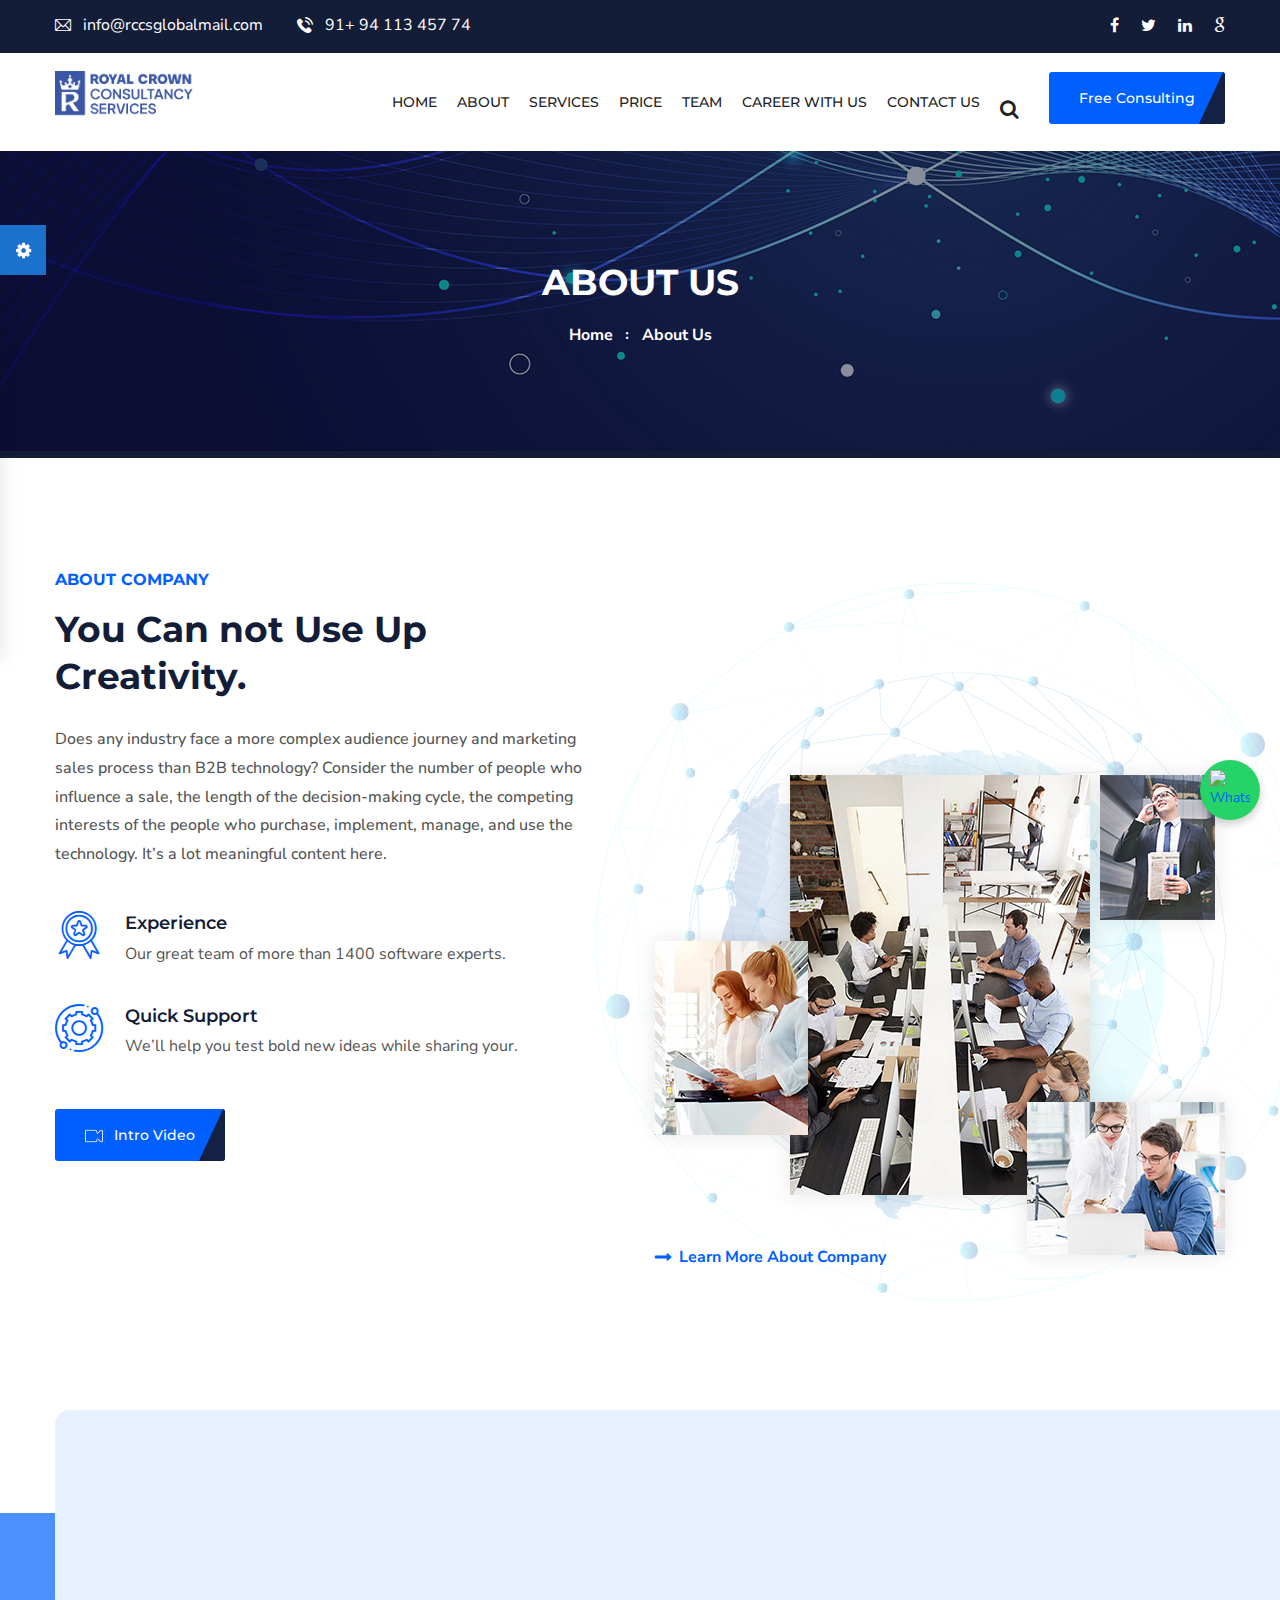
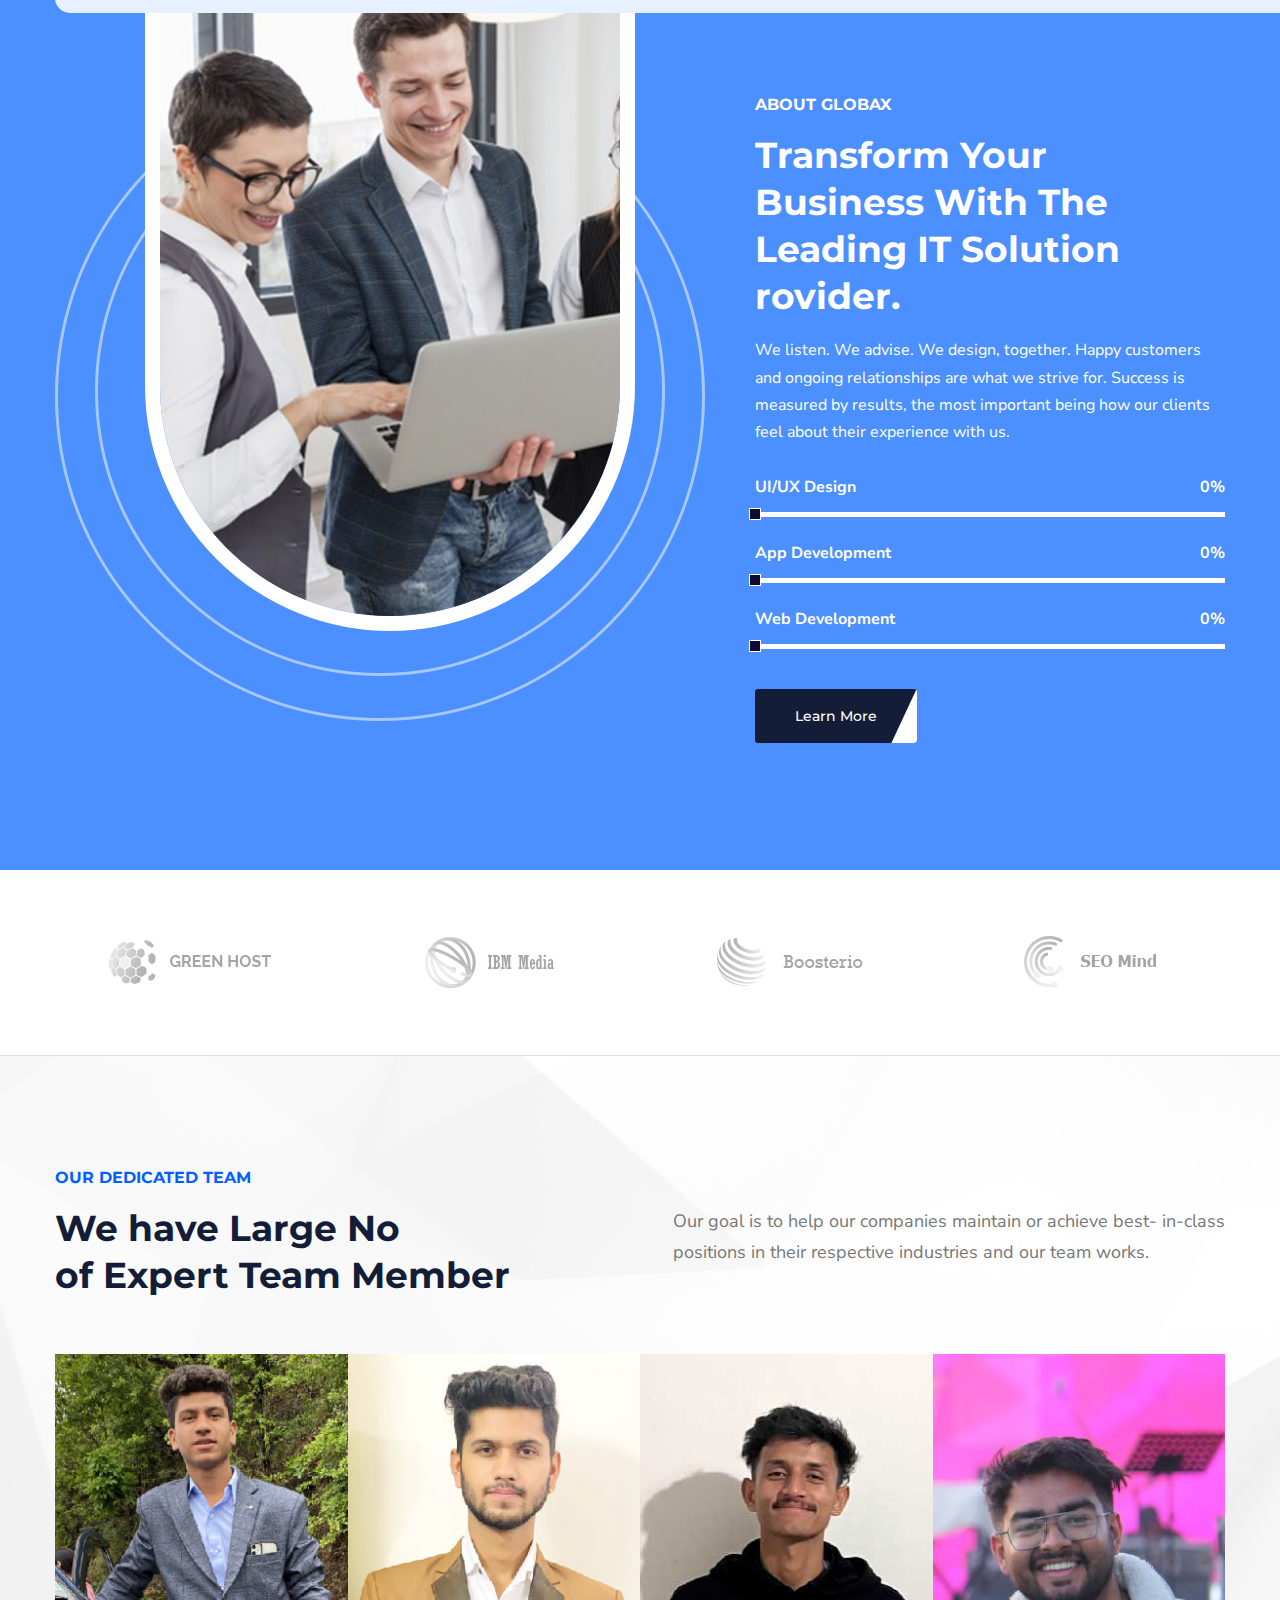
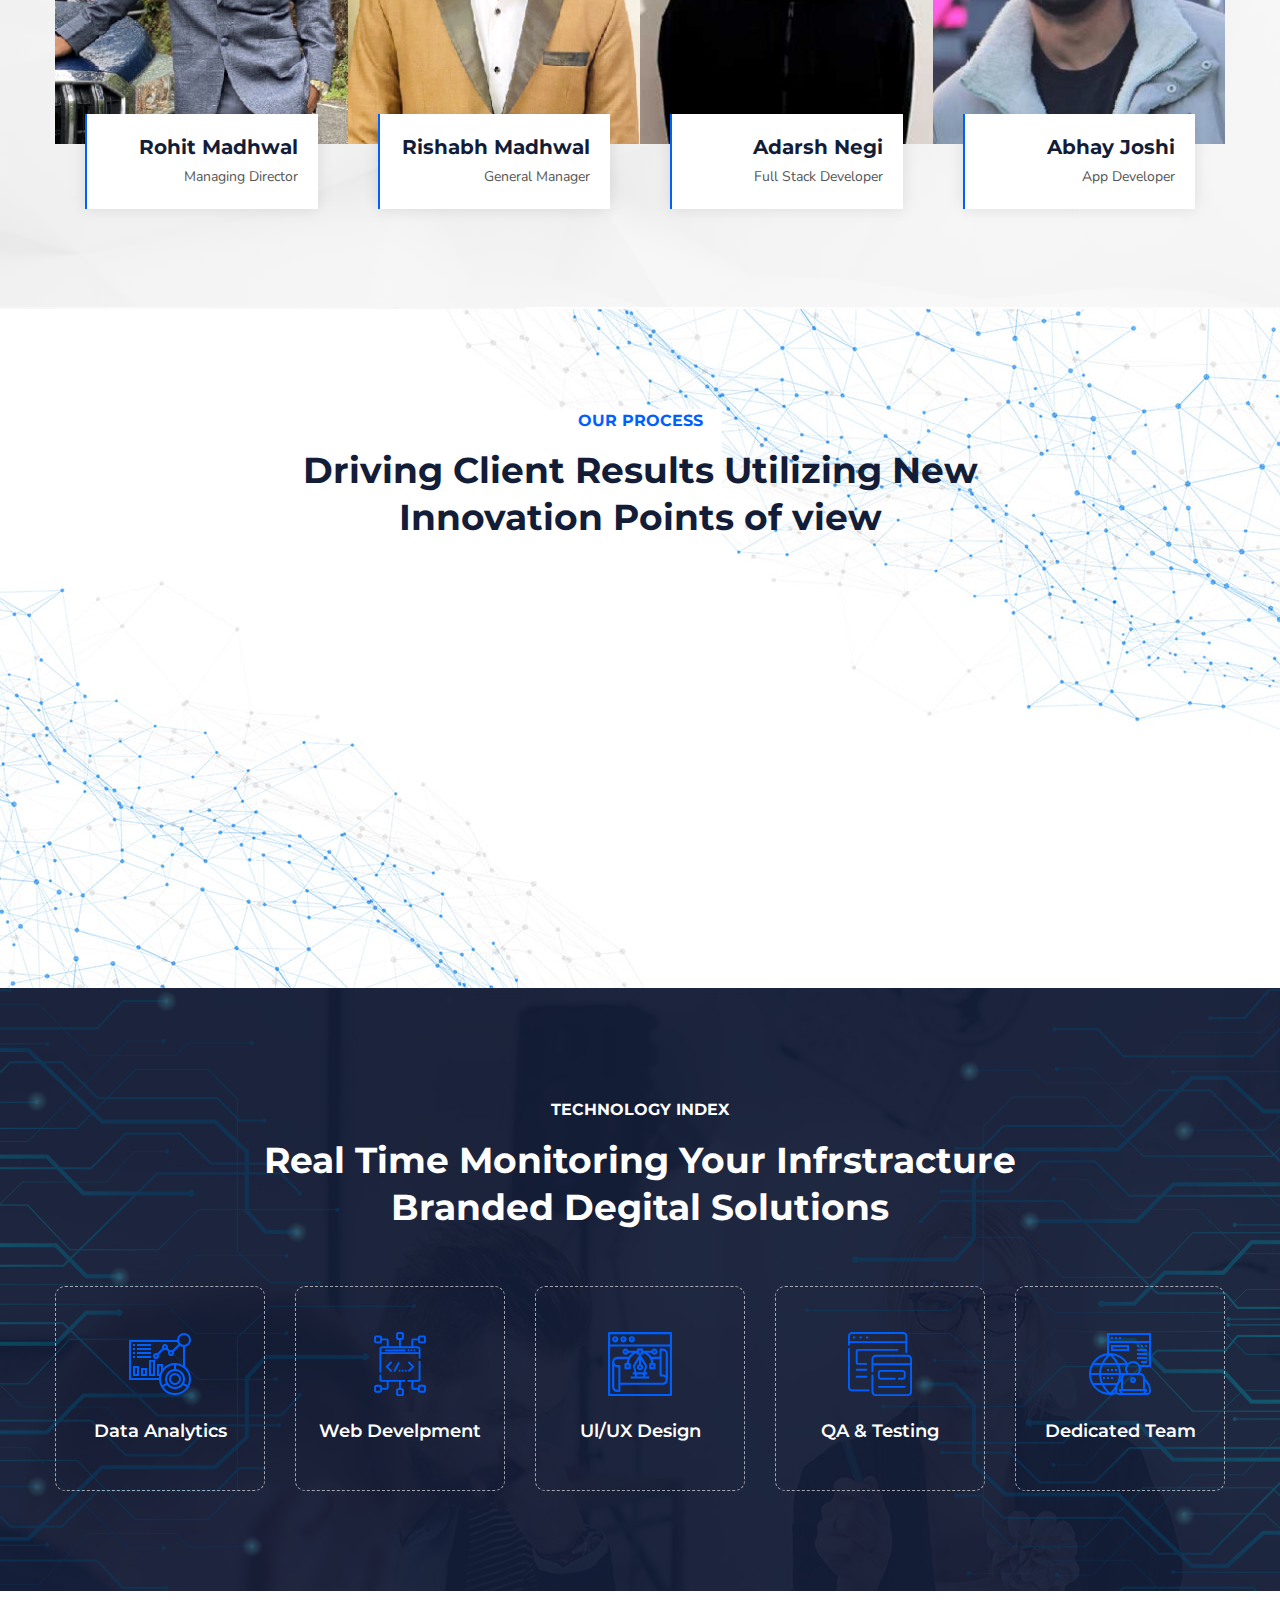
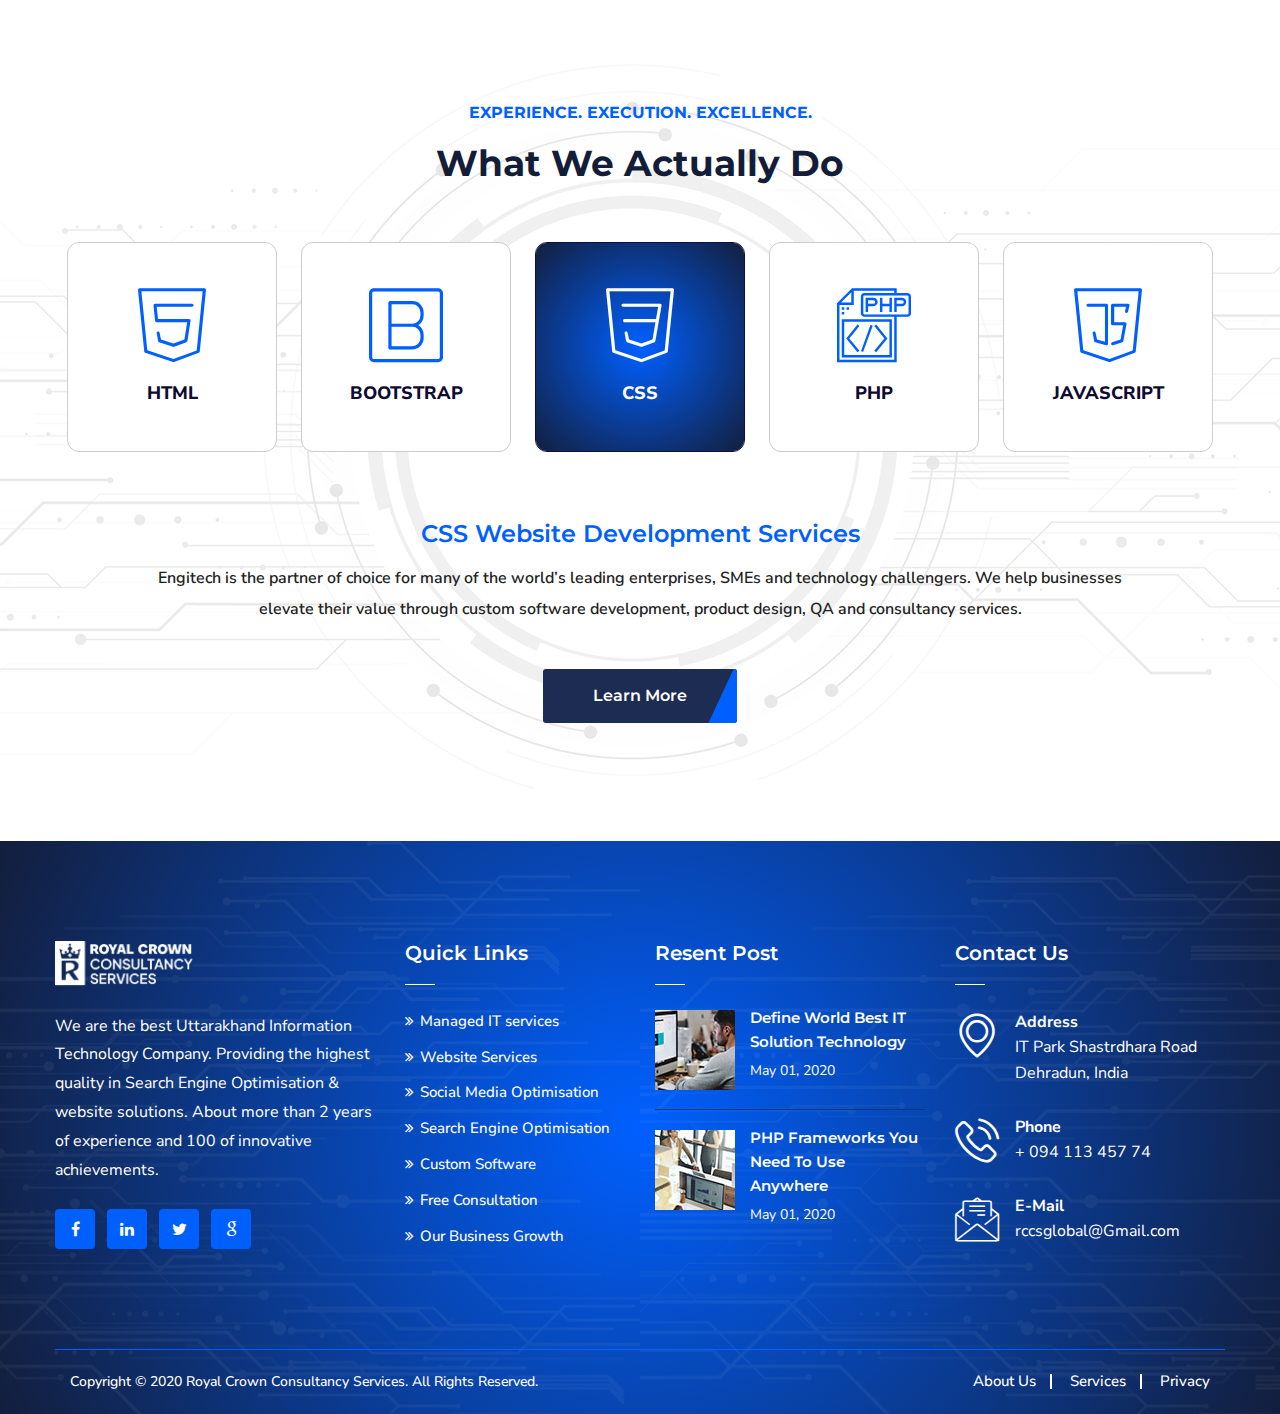
==== about.html @ 340aea25 "first commiet" ====
<!DOCTYPE html>
<html>

<head>
<meta charset="utf-8">
<title>Globex HTML-5 Template | About Us</title>
<!-- Stylesheets -->
<link href="css/bootstrap.css" rel="stylesheet">
<link href="css/style.css" rel="stylesheet">
<link href="css/responsive.css" rel="stylesheet">

<link href="https://fonts.googleapis.com/css2?family=Montserrat:wght@300;400;500;600;700;800;900&amp;family=Nunito+Sans:wght@300;600;700;800;900&amp;display=swap" rel="stylesheet">

<!-- Color Switcher Mockup -->
<link href="css/color-switcher-design.css" rel="stylesheet">

<!-- Color Themes -->
<link id="theme-color-file" href="css/color-themes/default-theme.css" rel="stylesheet">

<link rel="shortcut icon" href="images/favicon.png" type="image/x-icon">
<link rel="icon" href="images/favicon.png" type="image/x-icon">

<!-- Responsive -->
<meta http-equiv="X-UA-Compatible" content="IE=edge">
<meta name="viewport" content="width=device-width, initial-scale=1.0, maximum-scale=1.0, user-scalable=0">

<!--[if lt IE 9]><script src="https://cdnjs.cloudflare.com/ajax/libs/html5shiv/3.7.3/html5shiv.js"></script><![endif]-->
<!--[if lt IE 9]><script src="js/respond.js"></script><![endif]-->
</head>

<body class="hidden-bar-wrapper">

<div class="page-wrapper">
 	
    <!-- Preloader -->
    <div class="preloader"></div>
 	
 	<!-- Main Header-->
    <header class="main-header header-style-one">
    	
		<!-- Header Top -->
        <div class="header-top">
            <div class="auto-container">
                <div class="clearfix">
					<!-- Top Left -->
					<div class="top-left">
						<!-- Info List -->
						<ul class="info-list">
							<li><a href="mailto:info@webmail.com"><span class="icon flaticon-email"></span> info@rccsglobalmail.com</a></li>
							<li><a href="tel:786-875-864-75"><span class="icon flaticon-telephone"></span> 91+ 94 113 457 74</a></li>
						</ul>
					</div>
					
					<!-- Top Right -->
                    <div class="top-right pull-right">
						<!-- Social Box -->
						<ul class="social-box">
							<li><a href="#" class="fa fa-facebook-f"></a></li>
							<li><a href="#" class="fa fa-twitter"></a></li>
							<li><a href="#" class="fa fa-linkedin"></a></li>
							<li><a href="#" class="fa fa-google"></a></li>
						</ul>
                    </div>
					
                </div>
            </div>
        </div>
		
		<!--Header-Upper-->
        <div class="header-upper">
        	<div class="auto-container clearfix">
            	
				<div class="pull-left logo-box">
					<div class="logo"><a href="index.html"><img src="images/RCCS Logo.png" alt="" title=""></a></div>
				</div>
				
				<div class="nav-outer clearfix">
					<!--Mobile Navigation Toggler-->
					<div class="mobile-nav-toggler"><span class="icon flaticon-menu"></span></div>
					<!-- Main Menu -->
					<nav class="main-menu navbar-expand-md">
						<div class="navbar-header">
							<!-- Toggle Button -->    	
							<button class="navbar-toggler" type="button" data-toggle="collapse" data-target="#navbarSupportedContent" aria-controls="navbarSupportedContent" aria-expanded="false" aria-label="Toggle navigation">
								<span class="icon-bar"></span>
								<span class="icon-bar"></span>
								<span class="icon-bar"></span>
							</button>
						</div>
						
						<div class="navbar-collapse collapse clearfix" id="navbarSupportedContent">
							<ul class="navigation clearfix">
								<li><a href="index-6.html">Home</a>
									
								</li>
								<li><a href="about.html">About</a>
									
								</li>
								<li><a href="services.html">Services</a>
									
								</li>
								<li><a href="price.html">price</a>
								
									
								</li>
								<li><a href="Team.html">Team</a></li>
								<li><a href="career.html">Career with us </a>
									
								</li>
								
								<li><a href="contact.html">Contact us</a></li>
							</ul>
						</div>
					</nav>
					
					<!-- Main Menu End-->
					<div class="outer-box clearfix">
						
						<!-- Search Btn -->
						<div class="search-box-btn search-box-outer"><span class="icon fa fa-search"></span></div>
						
						<!-- Quote Btn -->
						<div class="btn-box">
							<a href="contact.html" class="theme-btn btn-style-one"><span class="txt">Free Consulting</span></a>
						</div>
							
					</div>
				</div>
				
            </div>
        </div>
        <!--End Header Upper-->
        
		<!-- Sticky Header  -->
        <div class="sticky-header">
            <div class="auto-container clearfix">
                <!--Logo-->
                <div class="logo pull-left">
                    <a href="index.html" title=""><img src="images/RCCS Logo.png" alt="" title=""></a>
                </div>
                <!--Right Col-->
                <div class="pull-right">
                    <!-- Main Menu -->
                    <nav class="main-menu">
                        <!--Keep This Empty / Menu will come through Javascript-->
                    </nav><!-- Main Menu End-->
					
					<!-- Main Menu End-->
					<div class="outer-box clearfix">
					
						<!-- Cart Box -->
						<div class="cart-box">
							<div class="dropdown">
								<button class="cart-box-btn dropdown-toggle" type="button" id="dropdownMenu2" data-toggle="dropdown" aria-haspopup="true" aria-expanded="false"><span class="flaticon-shopping-bag-1"></span><span class="total-cart">2</span></button>
								<div class="dropdown-menu pull-right cart-panel" aria-labelledby="dropdownMenu2">

									<div class="cart-product">
										<div class="inner">
											<div class="cross-icon"><span class="icon fa fa-remove"></span></div>
											<div class="image"><img src="images/resource/post-thumb-1.jpg" alt="" /></div>
											<h3><a href="shop-single.html">Flying Ninja</a></h3>
											<div class="quantity-text">Quantity 1</div>
											<div class="price">$99.00</div>
										</div>
									</div>
									<div class="cart-product">
										<div class="inner">
											<div class="cross-icon"><span class="icon fa fa-remove"></span></div>
											<div class="image"><img src="images/resource/post-thumb-2.jpg" alt="" /></div>
											<h3><a href="shop-single.html">Patient Ninja</a></h3>
											<div class="quantity-text">Quantity 1</div>
											<div class="price">$99.00</div>
										</div>
									</div>
									<div class="cart-total">Sub Total: <span>$198</span></div>
									<ul class="btns-boxed">
										<li><a href="shoping-cart.html">View Cart</a></li>
										<li><a href="checkout.html">CheckOut</a></li>
									</ul>

								</div>
							</div>
						</div>
						
						<!-- Search Btn -->
						<div class="search-box-btn search-box-outer"><span class="icon fa fa-search"></span></div>
						
						<!-- Nav Btn -->
						<div class="nav-btn navSidebar-button"><span class="icon flaticon-menu"></span></div>
						
					</div>
					
                </div>
            </div>
        </div><!-- End Sticky Menu -->
    
		<!-- Mobile Menu  -->
        <div class="mobile-menu">
            <div class="menu-backdrop"></div>
            <div class="close-btn"><span class="icon flaticon-multiply"></span></div>
            
            <nav class="menu-box">
                <div class="nav-logo"><a href="index.html"><img src="images/logo.png" alt="" title=""></a></div>
                <div class="menu-outer"><!--Here Menu Will Come Automatically Via Javascript / Same Menu as in Header--></div>
            </nav>
        </div><!-- End Mobile Menu -->
	
    </header>
    <!-- End Main Header -->
	
	<!-- Sidebar Cart Item -->
	<div class="xs-sidebar-group info-group">
		<div class="xs-overlay xs-bg-black"></div>
		<div class="xs-sidebar-widget">
			<div class="sidebar-widget-container">
				<div class="widget-heading">
					<a href="#" class="close-side-widget">
						X
					</a>
				</div>
				<div class="sidebar-textwidget">
					
					<!-- Sidebar Info Content -->
					<div class="sidebar-info-contents">
						<div class="content-inner">
							<div class="logo">
								<a href="index.html"><img src="images/logo-2.png" alt="" /></a>
							</div>
							<div class="content-box">
								<h2>About Us</h2>
								<p class="text">The argument in favor of using filler text goes something like this: If you use real content in the Consulting Process, anytime you reach a review point you’ll end up reviewing and negotiating the content itself and not the design.</p>
								<a href="#" class="theme-btn btn-style-two"><span class="txt">Consultation</span></a>
							</div>
							<div class="contact-info">
								<h2>Contact Info</h2>
								<ul class="list-style-one">
									<li><span class="icon fa fa-location-arrow"></span>Chicago 12, Melborne City, USA</li>
									<li><span class="icon fa fa-phone"></span>(111) 111-111-1111</li>
									<li><span class="icon fa fa-envelope"></span>globex@gmail.com</li>
									<li><span class="icon fa fa-clock-o"></span>Week Days: 09.00 to 18.00 Sunday: Closed</li>
								</ul>
							</div>
							<!-- Social Box -->
							<ul class="social-box">
								<li class="facebook"><a href="#" class="fa fa-facebook-f"></a></li>
								<li class="twitter"><a href="#" class="fa fa-twitter"></a></li>
								<li class="linkedin"><a href="#" class="fa fa-linkedin"></a></li>
								<li class="instagram"><a href="#" class="fa fa-instagram"></a></li>
								<li class="youtube"><a href="#" class="fa fa-youtube"></a></li>
							</ul>
						</div>
					</div>
					
				</div>
			</div>
		</div>
	</div>
	<!-- END sidebar widget item -->
	
	<!--Page Title-->
    <section class="page-title">
		<div class="pattern-layer-one" style="background-image: url(images/background/pattern-16.png)"></div>
    	<div class="auto-container">
			<h2>About us</h2>
			<ul class="page-breadcrumb">
				<li><a href="index.html">home</a></li>
				<li>About us</li>
			</ul>
        </div>
    </section>
    <!--End Page Title-->
	
	<!-- About Section -->
	<section class="about-section">
		<div class="auto-container">
			<!-- Sec Title -->
			<div class="sec-title">
				<div class="title">ABOUT COMPANY</div>
				<h2>You Can not Use Up <br> Creativity.</h2>
			</div>
			<div class="row clearfix">
				
				<!-- Content Column -->
				<div class="content-column col-lg-6 col-md-12 col-sm-12">
					<div class="inner-column">
						<div class="text">Does any industry face a more complex audience journey and marketing sales process than B2B technology? Consider the number of people who influence a sale, the length of the decision-making cycle, the competing interests of the people who purchase, implement, manage, and use the technology. It’s a lot meaningful content here.</div>
						<div class="blocks-outer">
						
							<!-- Feature Block -->
							<div class="feature-block">
								<div class="inner-box">
									<div class="icon flaticon-award-1"></div>
									<h6>Experience</h6>
									<div class="feature-text">Our great team of more than 1400 software experts.</div>
								</div>
							</div>
							
							<!-- Feature Block -->
							<div class="feature-block">
								<div class="inner-box">
									<div class="icon flaticon-technical-support"></div>
									<h6>Quick Support</h6>
									<div class="feature-text">We’ll help you test bold new ideas while sharing your.</div>
								</div>
							</div>
							
						</div>
						
						<a href="https://www.youtube.com/watch?v=kxPCFljwJws" class="lightbox-image theme-btn btn-style-one"><span class="txt"><i class="play-icon"><img src="images/icons/play-icon.png" alt="" /></i>&ensp; intro Video</span></a>
						
					</div>
				</div>
				
				<!-- Images Column -->
				<div class="images-column col-lg-6 col-md-12 col-sm-12">
					<div class="inner-column" style="background-image: url(images/icons/globe.png)">
						<div class="pattern-layer" style="background-image: url(images/background/pattern-1.png)"></div>
						<div class="images-outer parallax-scene-1">
							<div class="image" data-depth="0.10">
								<img src="images/resource/about-1.jpg" alt="" />
							</div>
							<div class="image-two" data-depth="0.30">
								<img src="images/resource/about-2.jpg" alt="" />
							</div>
							<div class="image-three" data-depth="0.20">
								<img src="images/resource/about-3.jpg" alt="" />
							</div>
							<div class="image-four" data-depth="0.30">
								<img src="images/resource/about-4.jpg" alt="" />
							</div>
						</div>
					</div>
					<a href="about.html" class="learn"><span class="arrow flaticon-long-arrow-pointing-to-the-right"></span>Learn More About Company</a>
				</div>
				
			</div>
		</div>
	</section>
	<!-- End About Section -->
	
	<!-- Counter Section -->
	<section class="counter-section">
		<div class="auto-container">
			<div class="inner-container">
				<!-- Fact Counter -->
				<div class="fact-counter">
					<div class="row clearfix">

						<!-- Column -->
						<div class="column counter-column col-lg-3 col-md-6 col-sm-12">
							<div class="inner wow fadeInLeft" data-wow-delay="0ms" data-wow-duration="1500ms">
								<div class="content">
									<div class="count-outer count-box">
										<span class="count-text" data-speed="3000" data-stop="330">0</span>+
									</div>
									<h4 class="counter-title">ACTIVE CLIENTS</h4>
								</div>
							</div>
						</div>

						<!-- Column -->
						<div class="column counter-column col-lg-3 col-md-6 col-sm-12">
							<div class="inner wow fadeInLeft" data-wow-delay="300ms" data-wow-duration="1500ms">
								<div class="content">
									<div class="count-outer count-box alternate">
										<span class="count-text" data-speed="5000" data-stop="850">0</span>+
									</div>
									<h4 class="counter-title">PROJECTS DONE</h4>
								</div>
							</div>
						</div>

						<!-- Column -->
						<div class="column counter-column col-lg-3 col-md-6 col-sm-12">
							<div class="inner wow fadeInLeft" data-wow-delay="600ms" data-wow-duration="1500ms">
								<div class="content">
									<div class="count-outer count-box">
										<span class="count-text" data-speed="2000" data-stop="25">0</span>+
									</div>
									<h4 class="counter-title">TEAM ADVISORS</h4>
								</div>
							</div>
						</div>

						<!-- Column -->
						<div class="column counter-column col-lg-3 col-md-6 col-sm-12">
							<div class="inner wow fadeInLeft" data-wow-delay="900ms" data-wow-duration="1500ms">
								<div class="content">
									<div class="count-outer count-box">
										<span class="count-text" data-speed="3500" data-stop="10">0</span>+
									</div>
									<h4 class="counter-title">GLORIOUS YEARS</h4>
								</div>
							</div>
						</div>

					</div>
				</div>
			</div>
		</div>
	</section>
	<!-- End Counter Section -->
	
	<!-- About Section Two -->
	<section class="about-section-two" style="background-image: url(images/background/3.jpg)">
		<div class="auto-container">
			<div class="row clearfix">
				
				<!-- Image Column -->
				<div class="image-column col-lg-7 col-md-12 col-sm-12">
					<div class="inner-column">
						<div class="circle-layer" style="background-image: url(images/background/pattern-10.png)"></div>
						<div class="image">
							<img src="images/resource/about-5.jpg" alt="" />
						</div>
					</div>
				</div>
				
				<!-- Skill Column -->
				<div class="skill-column col-lg-5 col-md-12 col-sm-12">
					<div class="inner-column">
						
						<!-- Sec Title -->
						<div class="sec-title light">
							<div class="title">About Globax</div>
							<h2>Transform Your Business With The Leading IT Solution rovider.</h2>
							<div class="text">We listen. We advise. We design, together. Happy customers and ongoing relationships are what we strive for. Success is measured by results, the most important being how our clients feel about their experience with us.</div>
						</div>
						
						<!-- Skills -->
						<div class="skills">

							<!-- Skill Item -->
							<div class="skill-item">
								<div class="skill-header clearfix">
									<div class="skill-title">UI/UX Design</div>
									<div class="skill-percentage"><div class="count-box"><span class="count-text" data-speed="2000" data-stop="93">0</span>%</div></div>
								</div>
								<div class="skill-bar">
									<div class="bar-inner"><div class="bar progress-line" data-width="93"></div></div>
								</div>
							</div>

							<!-- Skill Item -->
							<div class="skill-item">
								<div class="skill-header clearfix">
									<div class="skill-title">App Development</div>
									<div class="skill-percentage"><div class="count-box"><span class="count-text" data-speed="2000" data-stop="80">0</span>%</div></div>
								</div>
								<div class="skill-bar">
									<div class="bar-inner"><div class="bar progress-line" data-width="80"></div></div>
								</div>
							</div>

							<!-- Skill Item -->
							<div class="skill-item">
								<div class="skill-header clearfix">
									<div class="skill-title">Web Development</div>
									<div class="skill-percentage"><div class="count-box"><span class="count-text" data-speed="2000" data-stop="73">0</span>%</div></div>
								</div>
								<div class="skill-bar">
									<div class="bar-inner"><div class="bar progress-line" data-width="73"></div></div>
								</div>
							</div>

						</div>
						
						<a href="contact.html" class="theme-btn btn-style-two"><span class="txt">Learn More</span></a>
						
					</div>
				</div>
				
			</div>
		</div>
	</section>
	<!-- End About Section Two -->
	
	<!--Sponsors Section-->
	<section class="sponsors-section style-two">
		<div class="auto-container">
			
			<div class="carousel-outer">
                <!--Sponsors Slider-->
                <ul class="sponsors-carousel owl-carousel owl-theme">
                    <li><div class="image-box"><a href="#"><img src="images/clients/1.png" alt=""></a></div></li>
                    <li><div class="image-box"><a href="#"><img src="images/clients/2.png" alt=""></a></div></li>
                    <li><div class="image-box"><a href="#"><img src="images/clients/3.png" alt=""></a></div></li>
                    <li><div class="image-box"><a href="#"><img src="images/clients/4.png" alt=""></a></div></li>
					<li><div class="image-box"><a href="#"><img src="images/clients/1.png" alt=""></a></div></li>
                    <li><div class="image-box"><a href="#"><img src="images/clients/2.png" alt=""></a></div></li>
                    <li><div class="image-box"><a href="#"><img src="images/clients/3.png" alt=""></a></div></li>
                    <li><div class="image-box"><a href="#"><img src="images/clients/4.png" alt=""></a></div></li>
                </ul>
            </div>
			
		</div>
	</section>
	<!--End Sponsors Section-->
	<!-- Team Section -->
	<section class="team-section" style="background-image: url(images/background/2.jpg)">
		<div class="auto-container">
			<!-- Sec Title -->
			<div class="sec-title">
				<div class="clearfix">
					<div class="pull-left">
						<div class="title">OUR DEDICATED TEAM</div>
						<h2>We have Large No <br> of Expert Team Member</h2>
					</div>
					<div class="pull-right">
						<div class="text">Our goal is to help our companies maintain or achieve best- in-class <br> positions in their respective industries and our team works.</div>
					</div>
				</div>
			</div>
			<div class="clearfix">
				
				<!-- Team Block -->
				<div class="team-block col-lg-3 col-md-6 col-sm-12">
					<div class="inner-box">
						<div class="image">
							<a href="team.html"><img src="images/resource/team-1.jpg" alt="" /></a>
						</div>
						<div class="lower-box">
							<!-- Social Box -->
							<ul class="social-box">
								<li><a href="#" class="fa fa-facebook-f"></a></li>
								<li><a href="#" class="fa fa-twitter"></a></li>
								<li><a href="#" class="fa fa-dribbble"></a></li>
							</ul>
							<div class="content">
								<h5><a href="team.html">Rohit Madhwal</a></h5>
								<div class="designation">Managing Director</div>
							</div>
						</div>
					</div>
				</div>
				
				<!-- Team Block -->
				<div class="team-block col-lg-3 col-md-6 col-sm-12">
					<div class="inner-box">
						<div class="image">
							<a href="team.html"><img src="images/resource/team-2.jpg" alt="" /></a>
						</div>
						<div class="lower-box">
							<!-- Social Box -->
							<ul class="social-box">
								<li><a href="#" class="fa fa-facebook-f"></a></li>
								<li><a href="#" class="fa fa-twitter"></a></li>
								<li><a href="#" class="fa fa-dribbble"></a></li>
							</ul>
							<div class="content">
								<h5><a href="team.html">Rishabh Madhwal </a></h5>
								<div class="designation">General Manager</div>
							</div>
						</div>
					</div>
				</div>
				
				<!-- Team Block -->
				<div class="team-block col-lg-3 col-md-6 col-sm-12">
					<div class="inner-box">
						<div class="image">
							<a href="team.html"><img src="images/resource/team-3.jpg" alt="" /></a>
						</div>
						<div class="lower-box">
							<!-- Social Box -->
							<ul class="social-box">
								<li><a href="#" class="fa fa-facebook-f"></a></li>
								<li><a href="#" class="fa fa-twitter"></a></li>
								<li><a href="#" class="fa fa-dribbble"></a></li>
							</ul>
							<div class="content">
								<h5><a href="team.html">Adarsh Negi</a></h5>
								<div class="designation">Full Stack Developer</div>
							</div>
						</div>
					</div>
				</div>
				
				<!-- Team Block -->
				<div class="team-block col-lg-3 col-md-6 col-sm-12">
					<div class="inner-box">
						<div class="image">
							<a href="team.html"><img src="images/resource/team-4.jpg" alt="" /></a>
						</div>
						<div class="lower-box">
							<!-- Social Box -->
							<ul class="social-box">
								<li><a href="#" class="fa fa-facebook-f"></a></li>
								<li><a href="#" class="fa fa-twitter"></a></li>
								<li><a href="#" class="fa fa-dribbble"></a></li>
							</ul>
							<div class="content">
								<h5><a href="team.html">Abhay Joshi</a></h5>
								<div class="designation">App Developer</div>
							</div>
						</div>
					</div>
				</div>
				
				<!-- Team Block -->
				
						

			</div>
		</div>
	</section>
	<!-- End Team Section -->
	
	<!-- Process Section -->
    <section class="process-section">
		<div class="pattern-layer-one" style="background-image: url(images/background/pattern-11.jpg)"></div>
		<div class="pattern-layer-two" style="background-image: url(images/background/pattern-12.jpg)"></div>
		<div class="auto-container">
			<!-- Sec Title -->
			<div class="sec-title centered">
				<div class="title">OUR PROCESS</div>
				<h2>Driving Client Results Utilizing New <br> Innovation Points of view</h2>
			</div>
			<div class="row clearfix">
				
				<!-- Process Block -->
				<div class="process-block col-lg-4 col-md-6 col-sm-12">
					<div class="inner-box wow fadeInLeft" data-wow-delay="0ms" data-wow-duration="1500ms">
						<div class="number-box">01</div>
						<h4><a href="services-detail.html">End to End Solutions and Services Guaranteed</a></h4>
						<div class="text">Fusce nec tellus sed augue semper porta. Mauris massa. Vestibulum lacinia arcu eget nulla. per inceptos himenaeos.</div>
						<a class="read-more" href="services-detail.html"><span class="arrow flaticon-long-arrow-pointing-to-the-right"></span>Read More</a>
					</div>
				</div>
				
				<!-- Process Block -->
				<div class="process-block col-lg-4 col-md-6 col-sm-12">
					<div class="inner-box wow fadeInUp" data-wow-delay="0ms" data-wow-duration="1500ms">
						<div class="number-box">02</div>
						<h4><a href="services-detail.html">Ahead of The Curve We Future-proof Your IT</a></h4>
						<div class="text">Fusce nec tellus sed augue semper porta. Mauris massa. Vestibulum lacinia arcu eget nulla. per inceptos himenaeos.</div>
						<a class="read-more" href="services-detail.html"><span class="arrow flaticon-long-arrow-pointing-to-the-right"></span>Read More</a>
					</div>
				</div>
				
				<!-- Process Block -->
				<div class="process-block col-lg-4 col-md-6 col-sm-12">
					<div class="inner-box wow fadeInRight" data-wow-delay="0ms" data-wow-duration="1500ms">
						<div class="number-box">03</div>
						<h4><a href="services-detail.html">Experience Certainty Every Project Executed Successful</a></h4>
						<div class="text">Fusce nec tellus sed augue semper porta. Mauris massa. Vestibulum lacinia arcu eget nulla. per inceptos himenaeos.</div>
						<a class="read-more" href="services-detail.html"><span class="arrow flaticon-long-arrow-pointing-to-the-right"></span>Read More</a>
					</div>
				</div>
				
			</div>
		</div>
	</section>
	<!-- End Process Section -->
	
	<!-- Technology Section -->
	<section class="technology-section style-two" style="background-image: url(images/background/1.jpg)">
		<div class="pattern-layer-one" style="background-image: url(images/background/pattern-5.png)"></div>
		<div class="pattern-layer-two" style="background-image: url(images/background/pattern-6.png)"></div>
		<div class="auto-container">
			<!-- Sec Title -->
			<div class="sec-title light centered">
				<div class="title">TECHNOLOGY INDEX</div>
				<h2>Real Time Monitoring Your Infrstracture <br> Branded Degital Solutions</h2>
			</div>
			<div class="row clearfix">
				
				<!-- Technology Block -->
				<div class="technology-block">
					<div class="inner-box">
						<a href="services-detail.html" class="overlay-link"></a>
						<div class="icon-box">
							<span class="flaticon-dashboard"></span>
						</div>
						<h6>Data Analytics</h6>
					</div>
				</div>
				
				<!-- Technology Block -->
				<div class="technology-block">
					<div class="inner-box">
						<a href="services-detail.html" class="overlay-link"></a>
						<div class="icon-box">
							<span class="flaticon-coding-3"></span>
						</div>
						<h6>Web Develpment</h6>
					</div>
				</div>
				
				<!-- Technology Block -->
				<div class="technology-block">
					<div class="inner-box">
						<a href="services-detail.html" class="overlay-link"></a>
						<div class="icon-box">
							<span class="flaticon-design"></span>
						</div>
						<h6>Ul/UX Design</h6>
					</div>
				</div>
				
				<!-- Technology Block -->
				<div class="technology-block">
					<div class="inner-box">
						<a href="services-detail.html" class="overlay-link"></a>
						<div class="icon-box">
							<span class="flaticon-web-browser"></span>
						</div>
						<h6>QA & Testing</h6>
					</div>
				</div>
				
				<!-- Technology Block -->
				<div class="technology-block">
					<div class="inner-box">
						<a href="services-detail.html" class="overlay-link"></a>
						<div class="icon-box">
							<span class="flaticon-network-1"></span>
						</div>
						<h6>Dedicated Team</h6>
					</div>
				</div>
				
			</div>
		</div>
	</section>
	<!-- End Technology Section -->
	
	<!-- Experiance Section -->
	<section class="experiance-section" style="background-image: url(images/background/pattern-9.png)">
		<div class="auto-container">
			<!-- Sec Title -->
			<div class="sec-title centered">
				<div class="title">EXPERIENCE. EXECUTION. EXCELLENCE.</div>
				<h2>What We Actually Do</h2>
			</div>
			
			<!-- Experiance Info Tabs -->
			<div class="experiance-info-tabs">
				<!-- Experiance Tabs -->
				<div class="experiance-tabs tabs-box">
				
					<!-- Tab Btns-->
					<ul class="tab-btns tab-buttons clearfix">
						<li data-tab="#prod-html" class="tab-btn"><span class="icon flaticon-html"></span>HTML</li>
						<li data-tab="#prod-bootstrap" class="tab-btn"><span class="icon flaticon-bootstrap"></span>Bootstrap</li>
						<li data-tab="#prod-css" class="tab-btn active-btn"><span class="icon flaticon-css"></span>CSS</li>
						<li data-tab="#prod-php" class="tab-btn"><span class="icon flaticon-php"></span>Php</li>
						<li data-tab="#prod-java" class="tab-btn"><span class="icon flaticon-java"></span>JavaScript</li>
					</ul>
					
					<!--Tabs Container-->
					<div class="tabs-content">
						
						<!--Tab / Active Tab-->
						<div class="tab" id="prod-html">
							<div class="content">
								<h4>HTML Website Development Services</h4>
								<div class="text">Engitech is the partner of choice for many of the world’s leading enterprises, SMEs and technology challengers. We help businesses <br> elevate their value through custom software development, product design, QA and consultancy services.</div>
								<div class="btn-box text-center">
									<a href="services-detail.html" class="theme-btn btn-style-three"><span class="txt">Learn More</span></a>
								</div>
							</div>
						</div>
						
						<!-- Tab -->
						<div class="tab" id="prod-bootstrap">
							<div class="content">
								<h4>Bootstrap Website Development Services</h4>
								<div class="text">Engitech is the partner of choice for many of the world’s leading enterprises, SMEs and technology challengers. We help businesses <br> elevate their value through custom software development, product design, QA and consultancy services.</div>
								<div class="btn-box text-center">
									<a href="services-detail.html" class="theme-btn btn-style-three"><span class="txt">Learn More</span></a>
								</div>
							</div>
						</div>
						
						<!-- Tab -->
						<div class="tab active-tab" id="prod-css">
							<div class="content">
								<h4>CSS Website Development Services</h4>
								<div class="text">Engitech is the partner of choice for many of the world’s leading enterprises, SMEs and technology challengers. We help businesses <br> elevate their value through custom software development, product design, QA and consultancy services.</div>
								<div class="btn-box text-center">
									<a href="services-detail.html" class="theme-btn btn-style-three"><span class="txt">Learn More</span></a>
								</div>
							</div>
						</div>
						
						<!-- Tab -->
						<div class="tab" id="prod-php">
							<div class="content">
								<h4>Php Website Development Services</h4>
								<div class="text">Engitech is the partner of choice for many of the world’s leading enterprises, SMEs and technology challengers. We help businesses <br> elevate their value through custom software development, product design, QA and consultancy services.</div>
								<div class="btn-box text-center">
									<a href="services-detail.html" class="theme-btn btn-style-three"><span class="txt">Learn More</span></a>
								</div>
							</div>
						</div>
						
						<!-- Tab -->
						<div class="tab" id="prod-java">
							<div class="content">
								<h4>JavaScript Website Development Services</h4>
								<div class="text">Engitech is the partner of choice for many of the world’s leading enterprises, SMEs and technology challengers. We help businesses <br> elevate their value through custom software development, product design, QA and consultancy services.</div>
								<div class="btn-box text-center">
									<a href="services-detail.html" class="theme-btn btn-style-three"><span class="txt">Learn More</span></a>
								</div>
							</div>
						</div>
						
					</div>
				</div>
				
			</div>
		</div>
	</section>
	<!-- End Experiance Section -->
	
	
	 <!-- Main Footer -->
    <footer class="main-footer">
		<div class="pattern-layer-one" style="background-image: url(images/background/pattern-7.png)"></div>
		<div class="pattern-layer-two" style="background-image: url(images/background/pattern-8.png)"></div>
		<!--Waves end-->
    	<div class="auto-container">
        	<!--Widgets Section-->
            <div class="widgets-section">
            	<div class="row clearfix">
                	
                    <!-- Column -->
                    <div class="big-column col-lg-6 col-md-12 col-sm-12">
						<div class="row clearfix">
						
                        	<!-- Footer Column -->
                            <div class="footer-column col-lg-7 col-md-6 col-sm-12">
                                <div class="footer-widget logo-widget">
									<div class="logo">
										<a href="index.html"><img src="images/RCCS Logo White.png" alt="" /></a>
									</div>
									<div class="text">We are the best Uttarakhand Information Technology Company. Providing the highest quality in Search Engine Optimisation & website solutions. About more than 2 years of experience and 100 of innovative achievements.</div>
									<!-- Social Box -->
									<ul class="social-box">
										<li><a href="#" class="fa fa-facebook-f"></a></li>
										<li><a href="#" class="fa fa-linkedin"></a></li>
										<li><a href="#" class="fa fa-twitter"></a></li>
										<li><a href="#" class="fa fa-google"></a></li>
									</ul>
								</div>
							</div>
							
							<!-- Footer Column -->
                            <div class="footer-column col-lg-5 col-md-6 col-sm-12">
                                <div class="footer-widget links-widget">
									<h5>Quick Links</h5>
									<ul class="list-link">
										<li><a href="#">Managed IT services</a></li>
										<li><a href="#">Website Services</a></li>
										<li><a href="#">Social Media Optimisation</a></li>
										<li><a href="#">Search Engine Optimisation</a></li>
										<li><a href="#">Custom Software</a></li>
										<li><a href="#">Free Consultation</a></li>
										<li><a href="#">Our Business Growth</a></li>
									</ul>
								</div>
							</div>
							
						</div>
					</div>
					
					<!-- Column -->
                    <div class="big-column col-lg-6 col-md-12 col-sm-12">
						<div class="row clearfix">
							
							<!-- Footer Column -->
							<div class="footer-column col-lg-6 col-md-6 col-sm-12">
								<div class="footer-widget news-widget">
									<h5>Resent Post</h5>
									<!-- Footer Column -->
									<div class="widget-content">
										<div class="post">
											<div class="thumb"><a href="news-detail.html"><img src="images/resource/post-thumb-3.jpg" alt=""></a></div>
											<h6><a href="news-detail.html">Define World Best IT Solution Technology</a></h6>
											<span class="date">May 01, 2020</span>
										</div>

										<div class="post">
											<div class="thumb"><a href="news-detail.html"><img src="images/resource/post-thumb-4.jpg" alt=""></a></div>
											<h6><a href="news-detail.html">PHP Frameworks You Need To Use Anywhere</a></h6>
											<span class="date">May 01, 2020</span>
										</div>
									</div>
								</div>
							</div>
							
							<!-- Footer Column -->
							<div class="footer-column col-lg-6 col-md-6 col-sm-12">
								<div class="footer-widget contact-widget">
									<h5>Contact Us</h5>
									<ul>
										<li>
											<span class="icon flaticon-placeholder-2"></span>
											<strong>Address</strong>
											IT Park Shastrdhara Road Dehradun, India
										</li>
										<li>
											<span class="icon flaticon-phone-call"></span>
											<strong>Phone</strong>
											<a href="tel:+094-113-457-74">+ 094 113 457 74</a>
										</li>
										<li>
											<span class="icon flaticon-email-1"></span>
											<strong>E-Mail</strong>
											<a href="mailto:support@globex.com">rccsglobal@Gmail.com</a>
										</li>
									</ul>
								</div>
							</div>
							
						</div>
					</div>
					
				</div>
			</div>
			
			<!-- Footer Bottom -->
			<div class="footer-bottom">
				<div class="auto-container">
					<div class="row clearfix">
						<!-- Column -->
						<div class="column col-lg-6 col-md-12 col-sm-12">
							<div class="copyright">Copyright &copy; 2020 Royal Crown Consultancy Services. All Rights Reserved.</div>
						</div>
						<!-- Column -->
						<div class="column col-lg-6 col-md-12 col-sm-12">
							<ul class="footer-nav">
								<li><a href="#">About Us</a></li>
								<li><a href="#">Services</a></li>
								<li><a href="#">Privacy</a></li>
							</ul>
						</div>
					</div>
				</div>
			</div>
			
		</div>
	</footer>

	<!--  whatsapp  -->
	<a href="https://wa.me/9411345774" target="_blank" class="whatsapp-button" aria-label="Chat with us on WhatsApp">
        <img src="https://upload.wikimedia.org/wikipedia/commons/5/5e/WhatsApp_icon.png" alt="WhatsApp Logo" class="whatsapp-logo">
    </a>
	
	
</div>
<!--End pagewrapper-->

<!-- Color Palate / Color Switcher -->

<div class="color-palate">
    <div class="color-trigger">
        <i class="fa fa-gear"></i>
    </div>
    <div class="color-palate-head">
        <h6>Choose Your Color</h6>
    </div>
	
	<div class="various-color clearfix">
        <div class="colors-list">
            <span class="palate default-color active" data-theme-file="css/color-themes/default-theme.css"></span>
            <span class="palate green-color" data-theme-file="css/color-themes/green-theme.css"></span>
            <span class="palate olive-color" data-theme-file="css/color-themes/olive-theme.css"></span>
            <span class="palate orange-color" data-theme-file="css/color-themes/orange-theme.css"></span>
            <span class="palate purple-color" data-theme-file="css/color-themes/purple-theme.css"></span>
            <span class="palate teal-color" data-theme-file="css/color-themes/teal-theme.css"></span>
            <span class="palate brown-color" data-theme-file="css/color-themes/brown-theme.css"></span>
            <span class="palate redd-color" data-theme-file="css/color-themes/redd-color.css"></span>
        </div>
    </div>
	
	<ul class="rtl-version option-box"> <li class="rtl">RTL Version</li> <li>LTR Version</li> </ul>
	
    <a href="#" class="purchase-btn">Purchase now $17</a>
    
    <div class="palate-foo">
        <span>You will find much more options for colors and styling in admin panel. This color picker is used only for demonstation purposes.</span>
    </div>

</div>

<!-- Search Popup -->
<div class="search-popup">
	<button class="close-search style-two"><span class="flaticon-multiply"></span></button>
	<button class="close-search"><span class="flaticon-up-arrow-1"></span></button>
	<form method="post" action="https://expert-themes.com/html/globex/blog.html">
		<div class="form-group">
			<input type="search" name="search-field" value="" placeholder="Search Here" required="">
			<button type="submit"><i class="fa fa-search"></i></button>
		</div>
	</form>
</div>
<!-- End Header Search -->

<!--Scroll to top-->
<div class="scroll-to-top scroll-to-target" data-target="html"><span class="fa fa-arrow-up"></span></div>

<script src="js/jquery.js"></script>
<script src="js/popper.min.js"></script>
<script src="js/bootstrap.min.js"></script>
<script src="js/jquery.mCustomScrollbar.concat.min.js"></script>
<script src="js/jquery.fancybox.js"></script>
<script src="js/appear.js"></script>
<script src="js/parallax.min.js"></script>
<script src="js/tilt.jquery.min.js"></script>
<script src="js/jquery.paroller.min.js"></script>
<script src="js/owl.js"></script>
<script src="js/wow.js"></script>
<script src="js/nav-tool.js"></script>
<script src="js/jquery-ui.js"></script>
<script src="js/script.js"></script>
<script src="js/color-settings.js"></script>

</body>

</html>
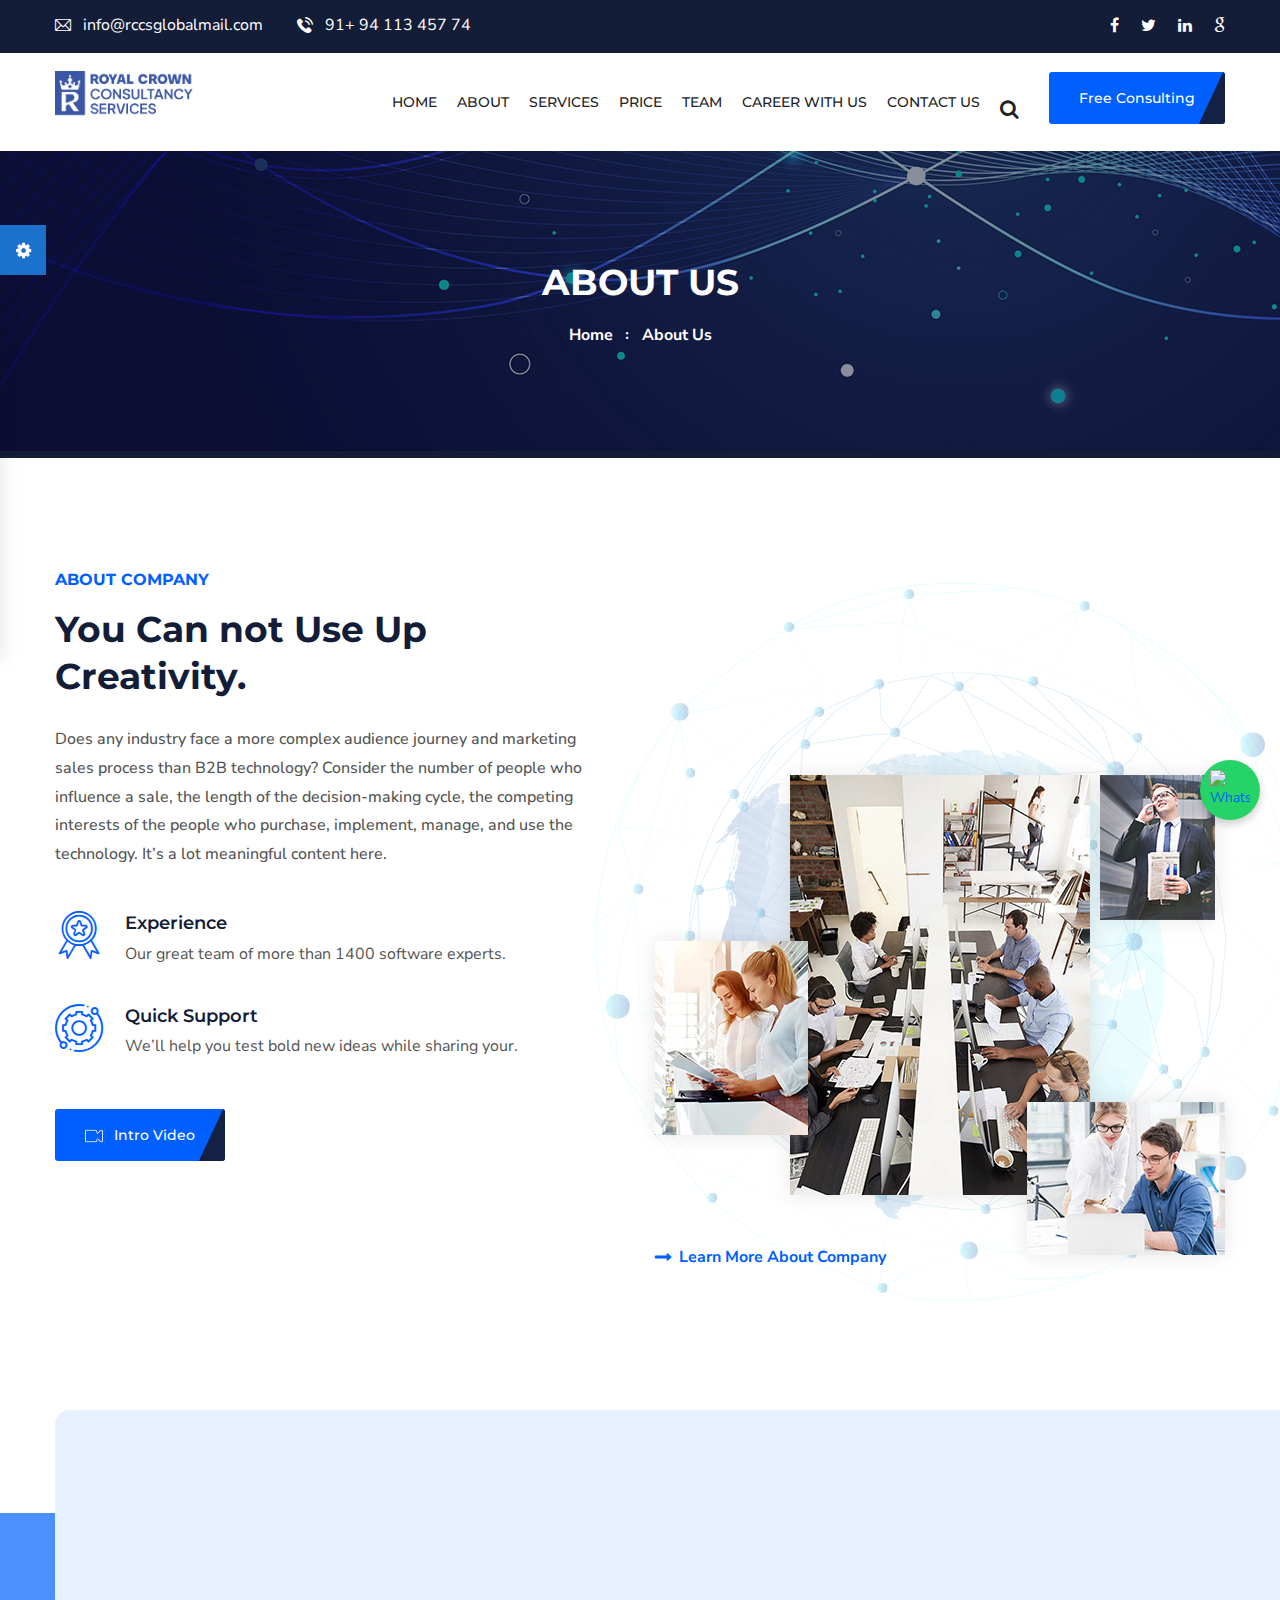
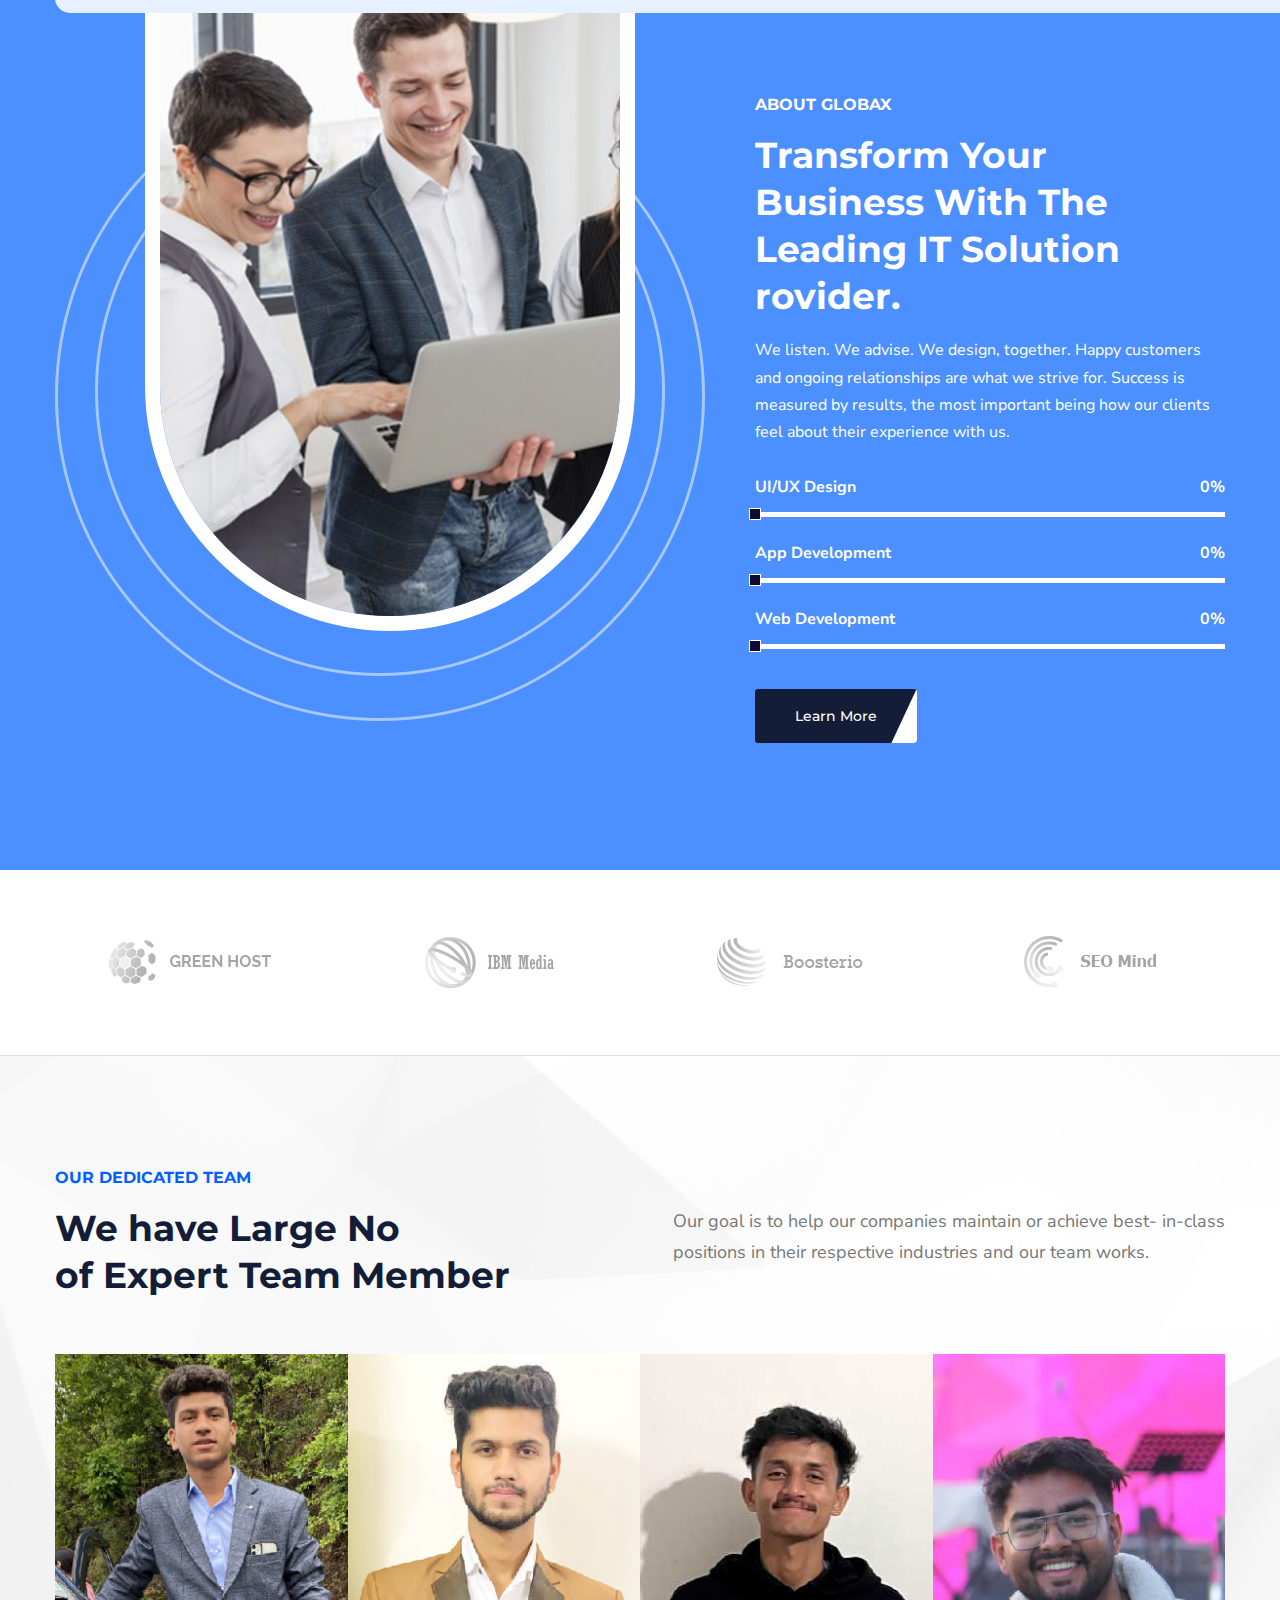
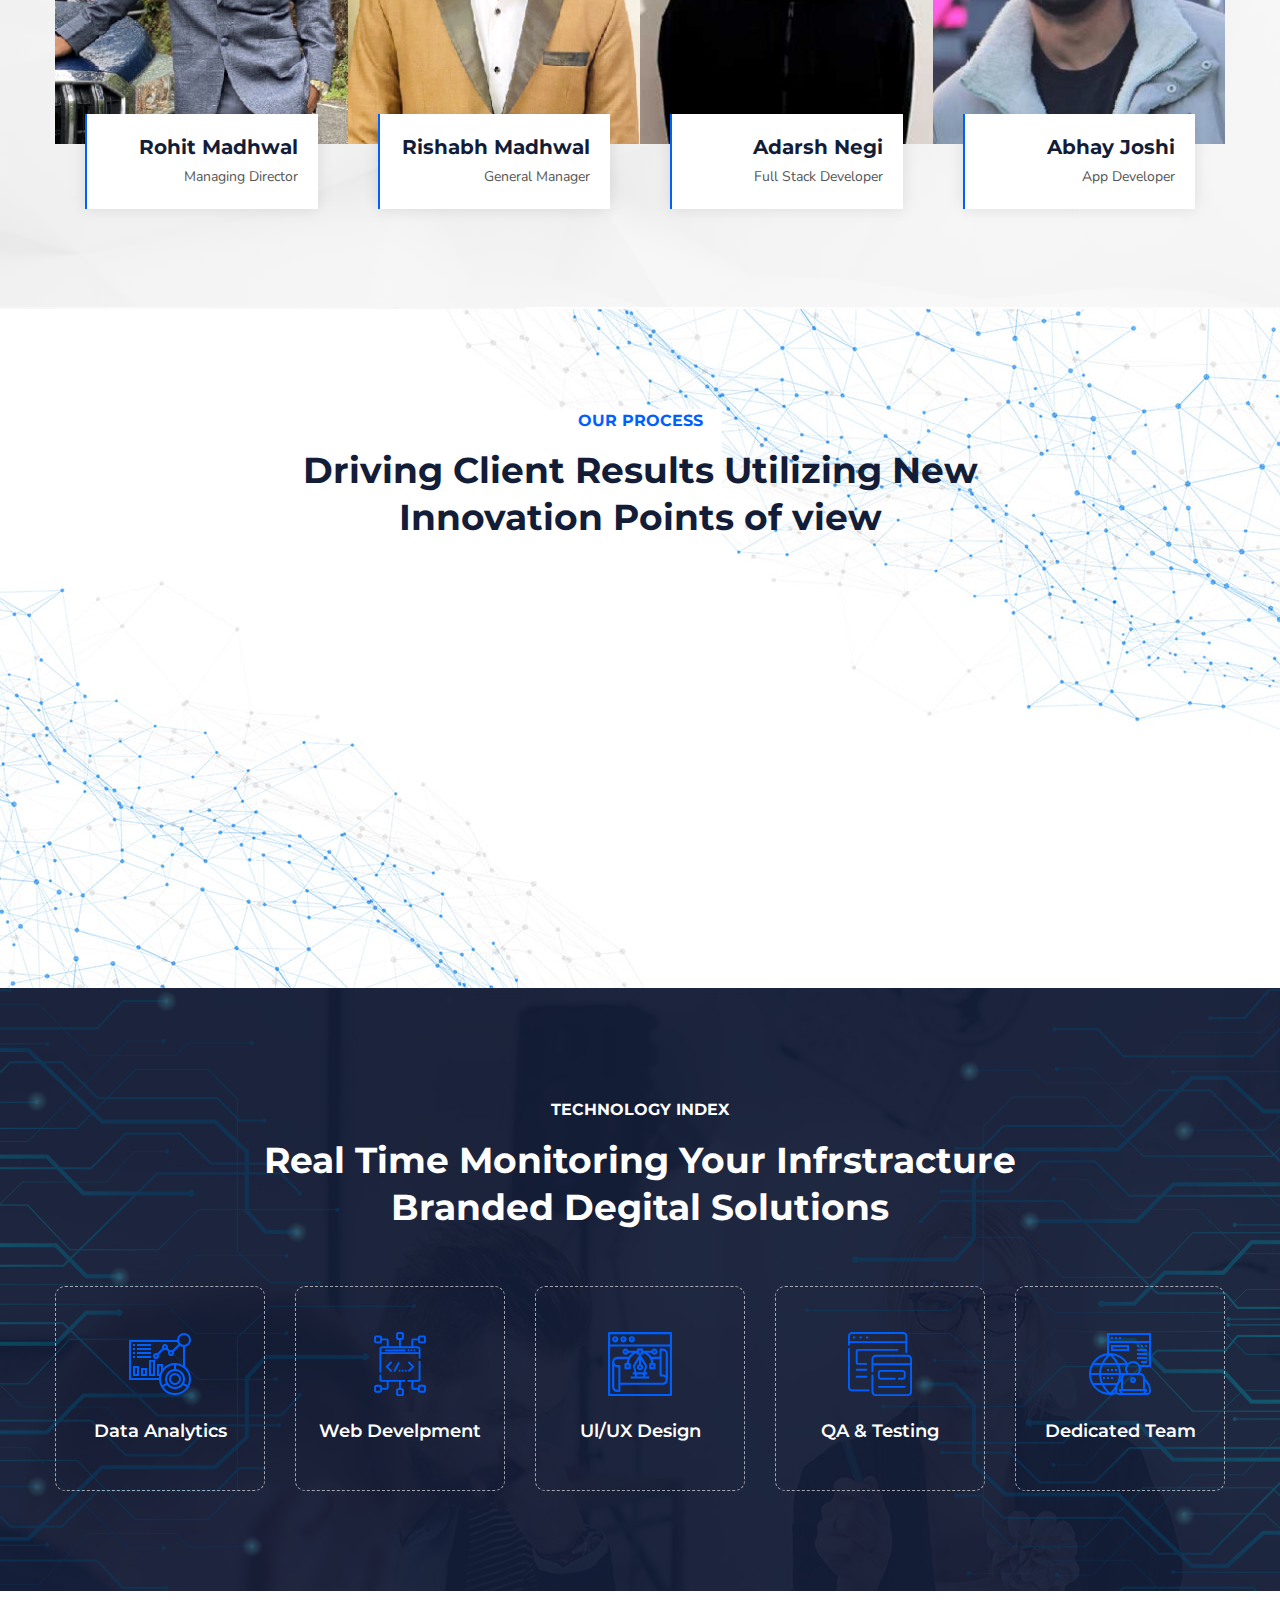
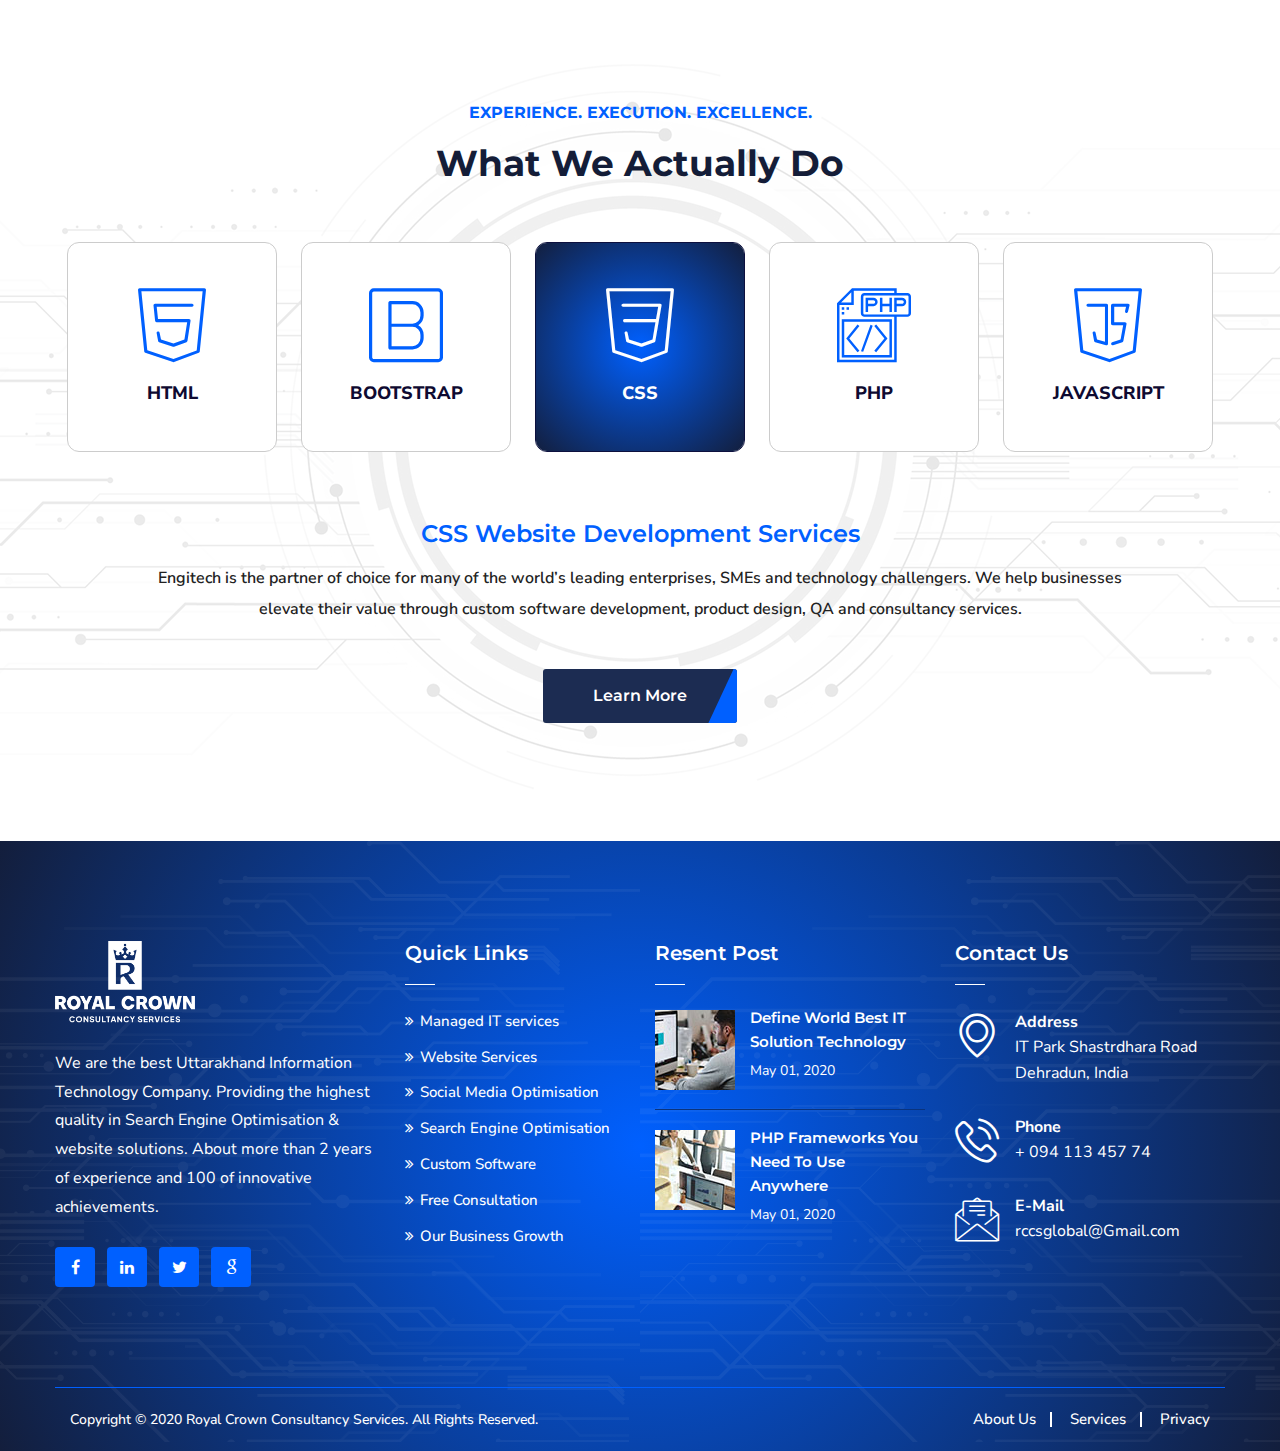
==== commit 3fb3c084: "t commit" ====
--- a/about.html
+++ b/about.html
@@ -24,8 +24,6 @@
 <meta http-equiv="X-UA-Compatible" content="IE=edge">
 <meta name="viewport" content="width=device-width, initial-scale=1.0, maximum-scale=1.0, user-scalable=0">
 
-<!--[if lt IE 9]><script src="https://cdnjs.cloudflare.com/ajax/libs/html5shiv/3.7.3/html5shiv.js"></script><![endif]-->
-<!--[if lt IE 9]><script src="js/respond.js"></script><![endif]-->
 </head>
 
 <body class="hidden-bar-wrapper">
@@ -833,7 +831,7 @@
                             <div class="footer-column col-lg-7 col-md-6 col-sm-12">
                                 <div class="footer-widget logo-widget">
 									<div class="logo">
-										<a href="index.html"><img src="images/RCCS Logo White.png" alt="" /></a>
+										<a href="index.html"><img src="images/Asset016royal.png" alt="" /></a>
 									</div>
 									<div class="text">We are the best Uttarakhand Information Technology Company. Providing the highest quality in Search Engine Optimisation & website solutions. About more than 2 years of experience and 100 of innovative achievements.</div>
 									<!-- Social Box -->
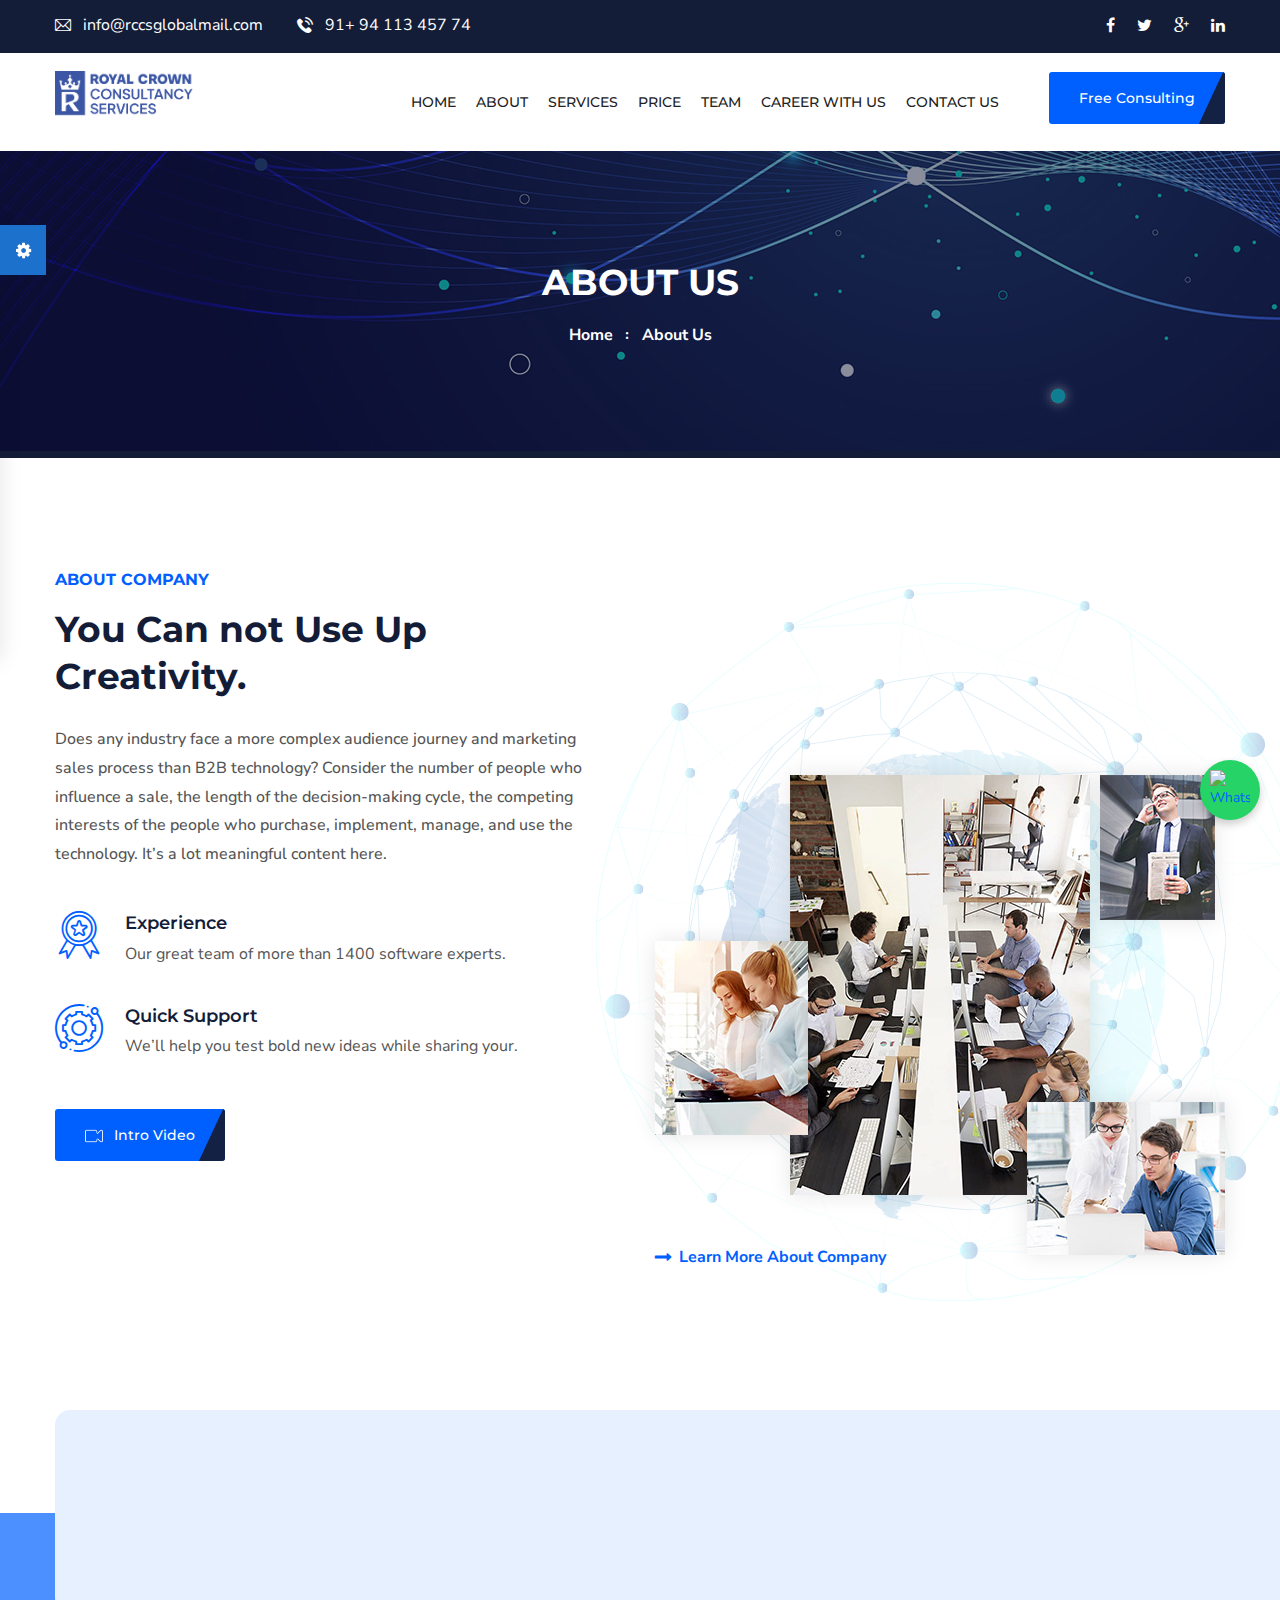
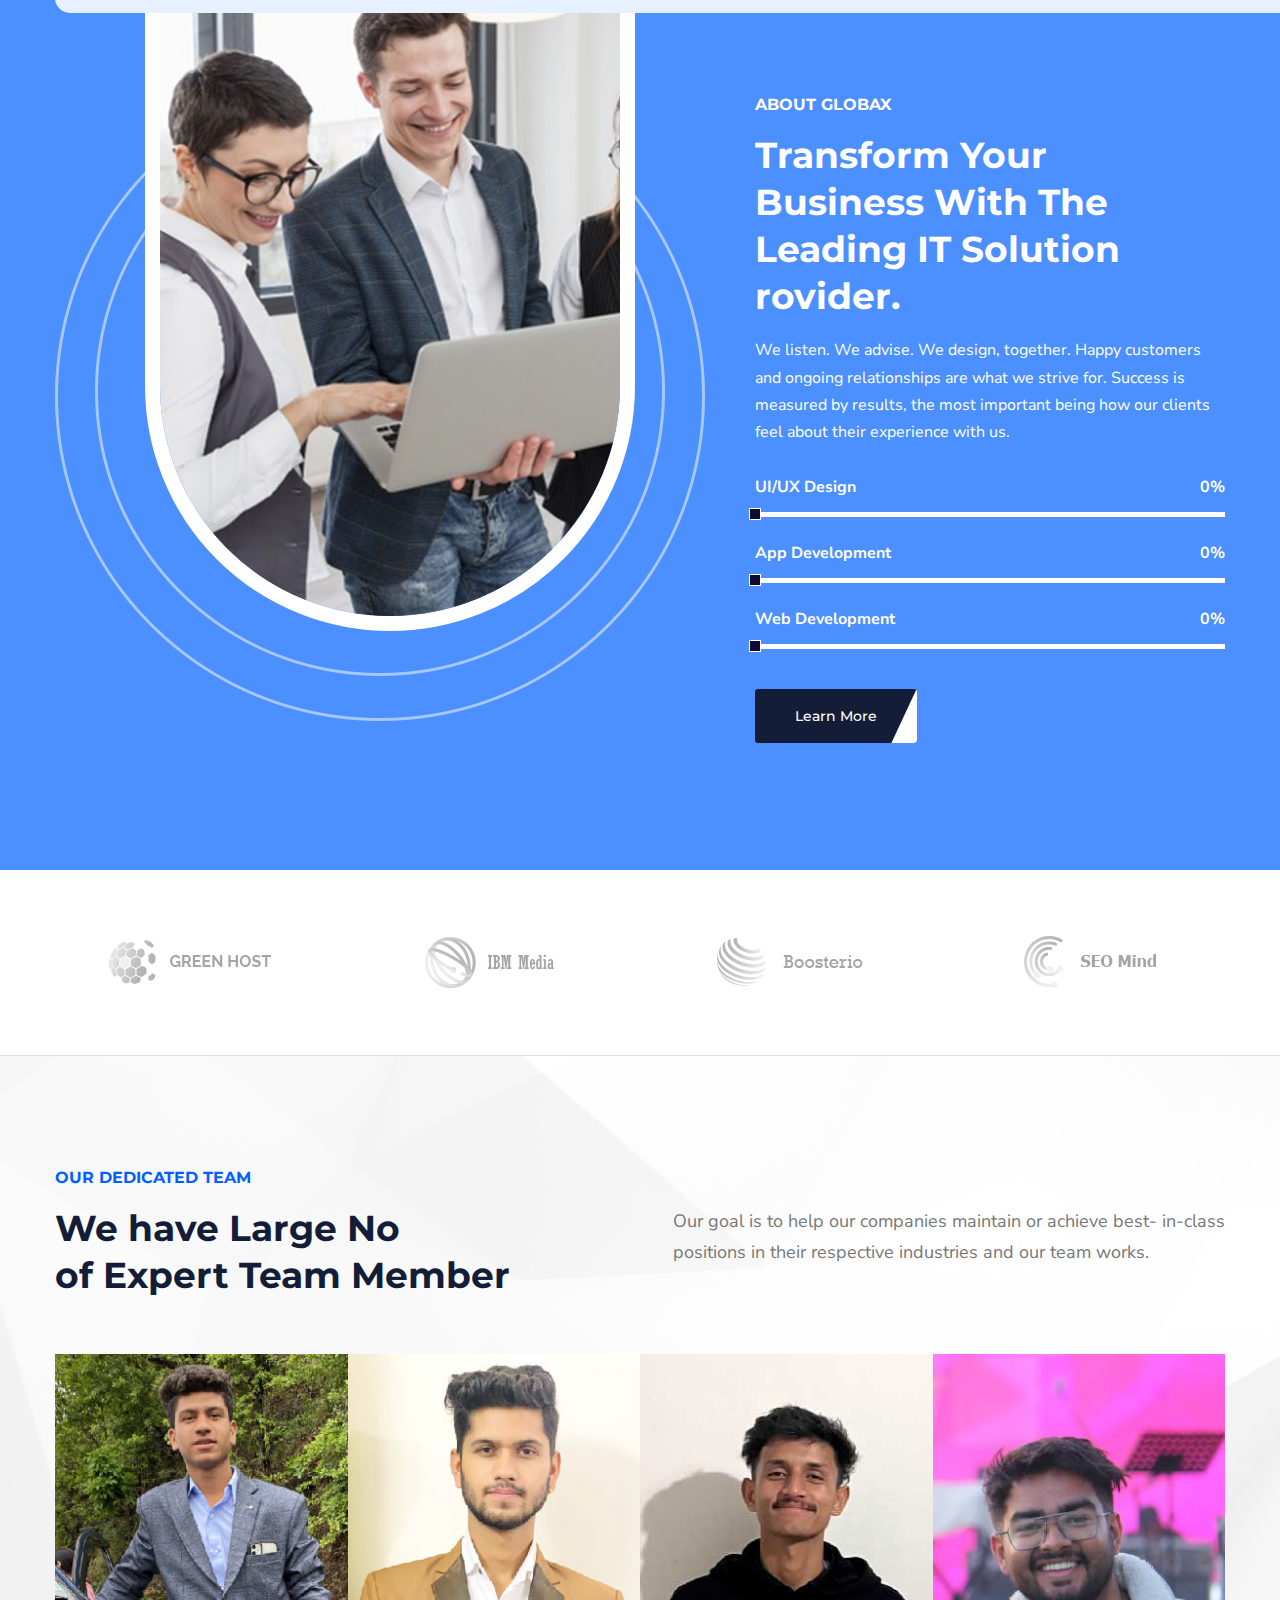
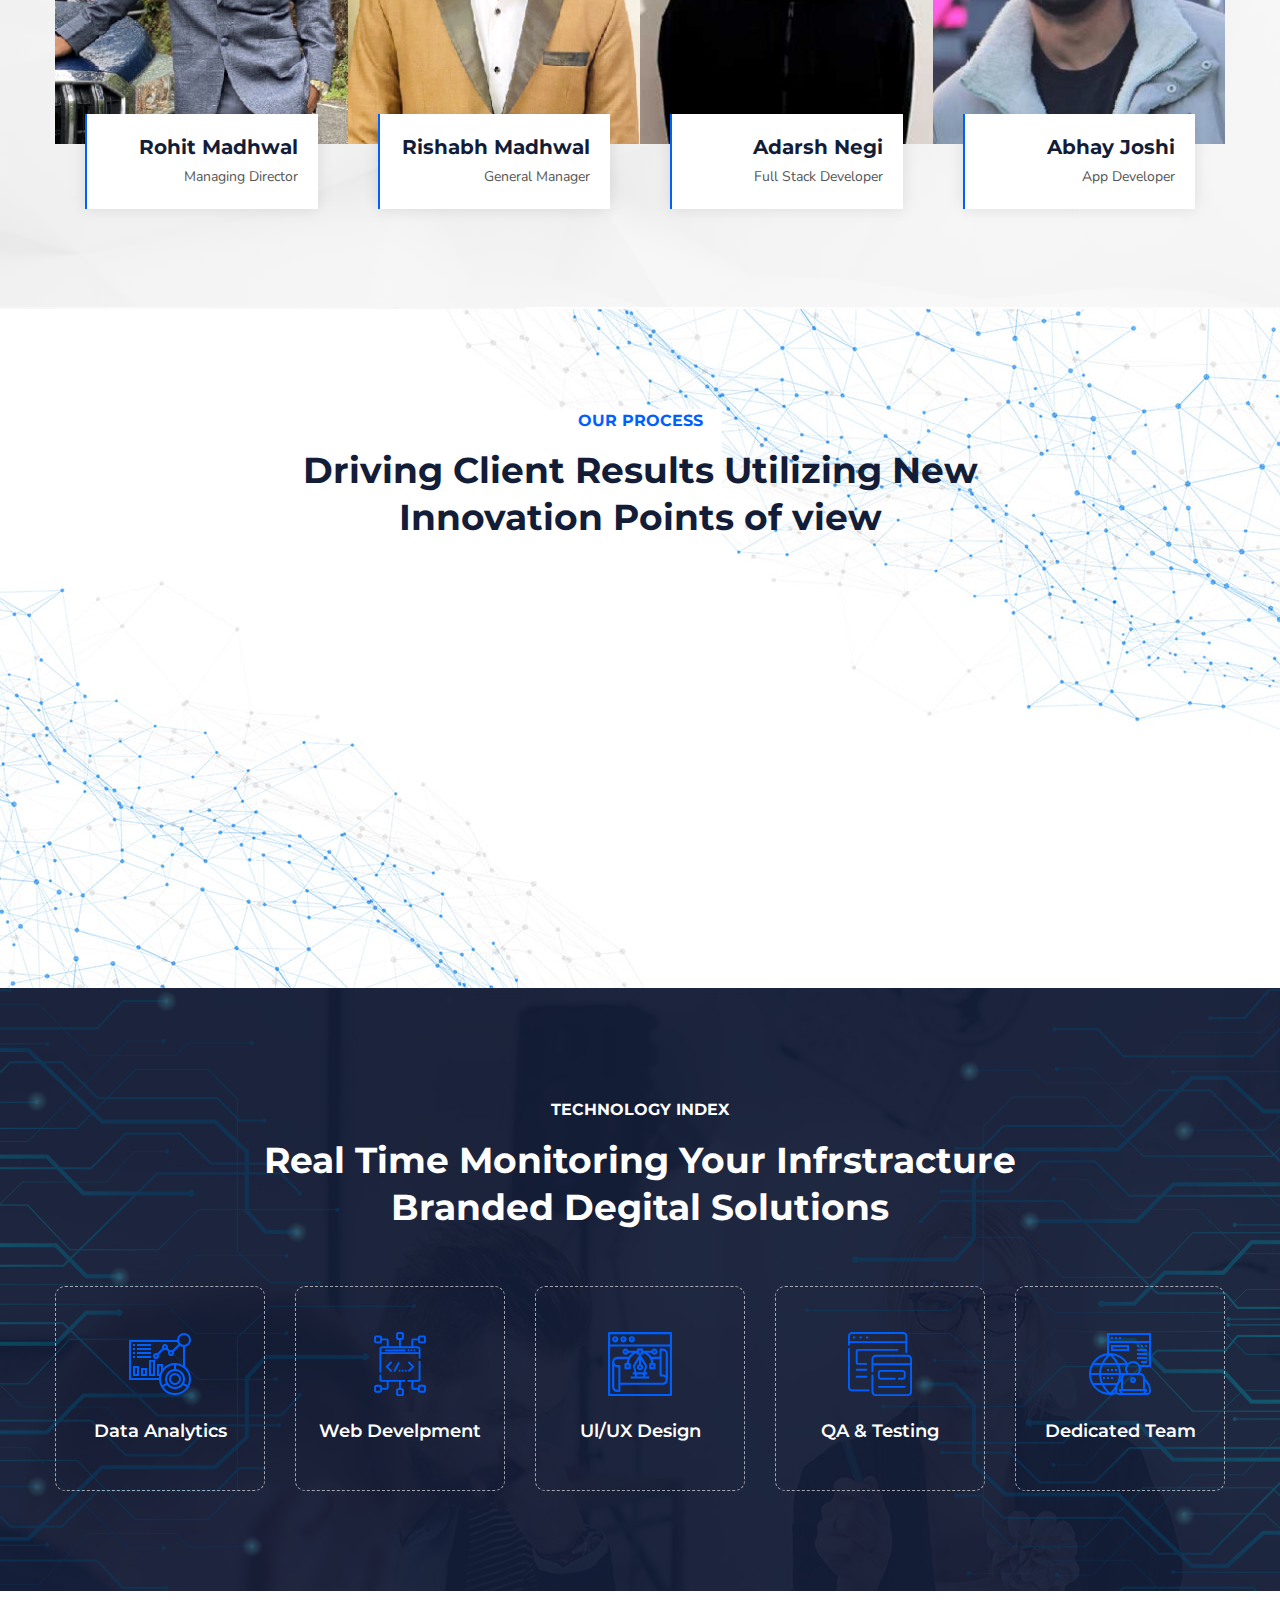
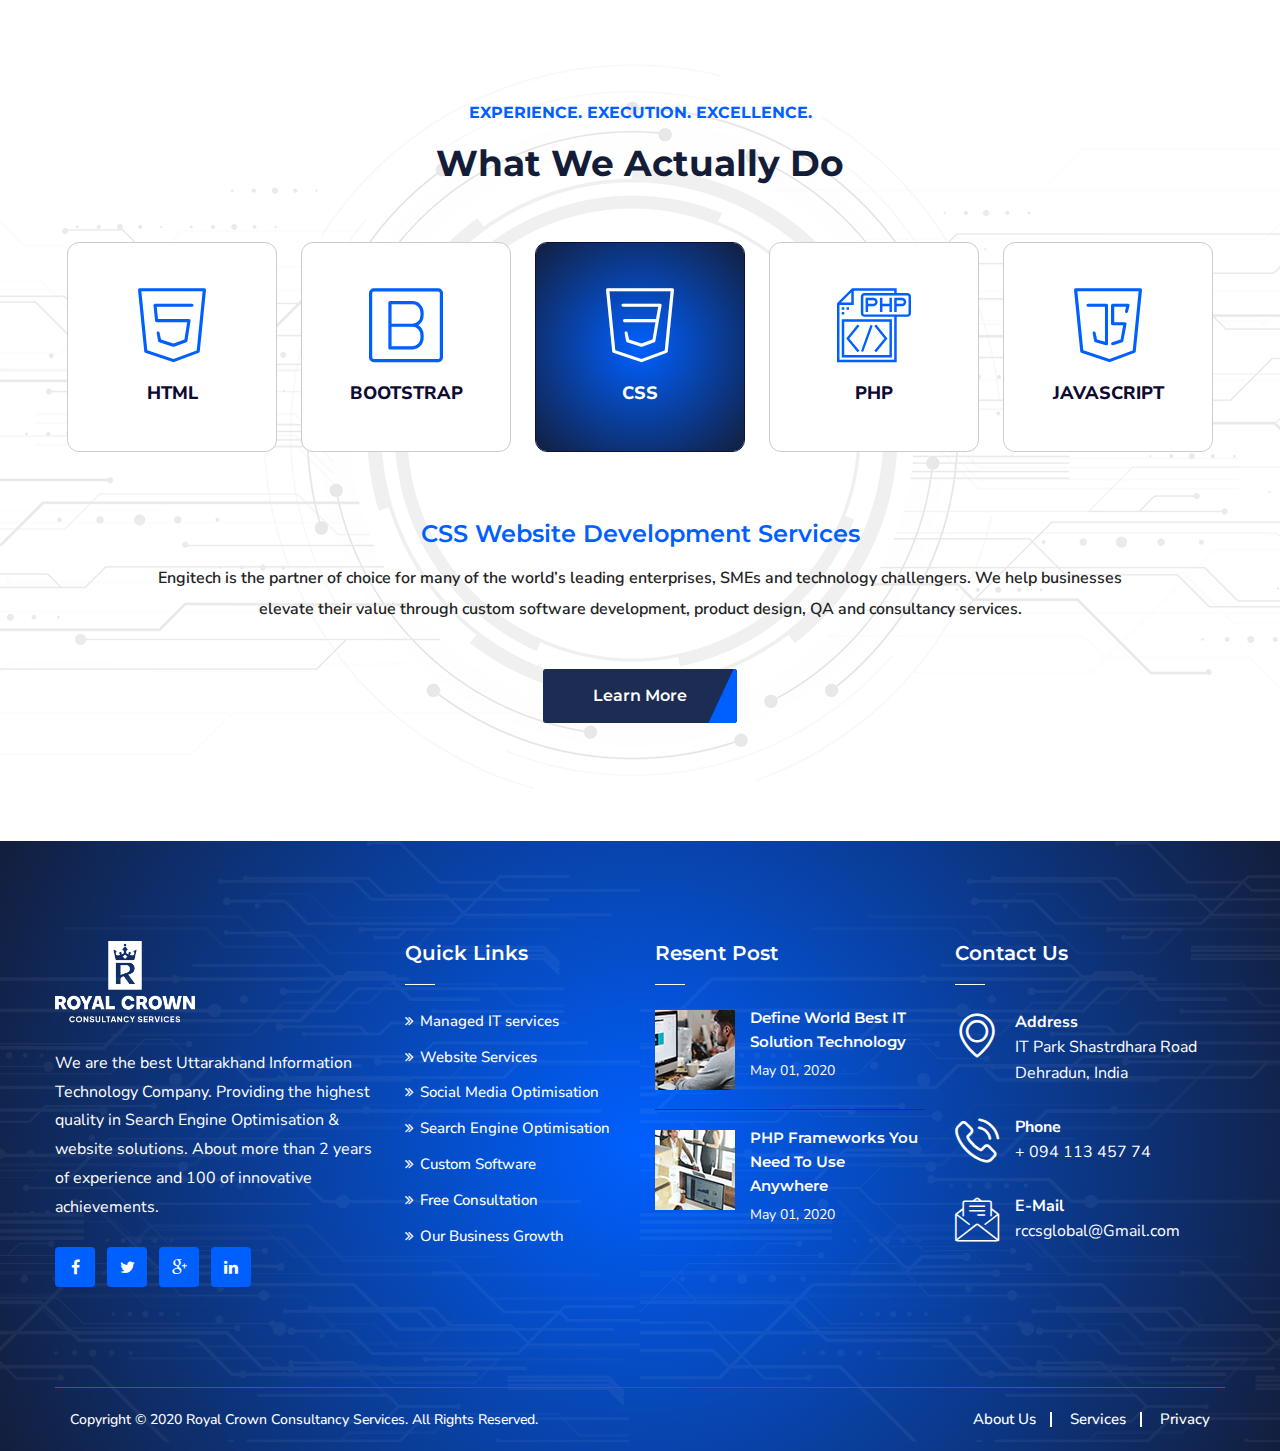
==== commit c7e59a2a: "commit" ====
--- a/about.html
+++ b/about.html
@@ -48,15 +48,15 @@
 							<li><a href="tel:786-875-864-75"><span class="icon flaticon-telephone"></span> 91+ 94 113 457 74</a></li>
 						</ul>
 					</div>
-					
+					 
 					<!-- Top Right -->
                     <div class="top-right pull-right">
 						<!-- Social Box -->
 						<ul class="social-box">
-							<li><a href="#" class="fa fa-facebook-f"></a></li>
-							<li><a href="#" class="fa fa-twitter"></a></li>
-							<li><a href="#" class="fa fa-linkedin"></a></li>
-							<li><a href="#" class="fa fa-google"></a></li>
+							<li><a href="https://www.facebook.com/rccsglobal/"><span class="fa fa-facebook-f"></span></a></li>
+							<li><a href="https://twitter.com/rccsglobal?lang=en"><span class="fa fa-twitter"></span></a></li>
+							<li><a href="https://www.linkedin.com/company/royalcrown-consultancy-services/"><span class="fa fa-google-plus"></span></a></li>
+							<li><a href="https://g.co/kgs/jj6jrTH"><span class="fa fa-linkedin"></span></a></li>
 						</ul>
                     </div>
 					
@@ -88,7 +88,7 @@
 						
 						<div class="navbar-collapse collapse clearfix" id="navbarSupportedContent">
 							<ul class="navigation clearfix">
-								<li><a href="index-6.html">Home</a>
+								<li><a href="index.html">Home</a>
 									
 								</li>
 								<li><a href="about.html">About</a>
@@ -115,7 +115,7 @@
 					<div class="outer-box clearfix">
 						
 						<!-- Search Btn -->
-						<div class="search-box-btn search-box-outer"><span class="icon fa fa-search"></span></div>
+						
 						
 						<!-- Quote Btn -->
 						<div class="btn-box">
@@ -147,41 +147,10 @@
 					<div class="outer-box clearfix">
 					
 						<!-- Cart Box -->
-						<div class="cart-box">
-							<div class="dropdown">
-								<button class="cart-box-btn dropdown-toggle" type="button" id="dropdownMenu2" data-toggle="dropdown" aria-haspopup="true" aria-expanded="false"><span class="flaticon-shopping-bag-1"></span><span class="total-cart">2</span></button>
-								<div class="dropdown-menu pull-right cart-panel" aria-labelledby="dropdownMenu2">
-
-									<div class="cart-product">
-										<div class="inner">
-											<div class="cross-icon"><span class="icon fa fa-remove"></span></div>
-											<div class="image"><img src="images/resource/post-thumb-1.jpg" alt="" /></div>
-											<h3><a href="shop-single.html">Flying Ninja</a></h3>
-											<div class="quantity-text">Quantity 1</div>
-											<div class="price">$99.00</div>
-										</div>
-									</div>
-									<div class="cart-product">
-										<div class="inner">
-											<div class="cross-icon"><span class="icon fa fa-remove"></span></div>
-											<div class="image"><img src="images/resource/post-thumb-2.jpg" alt="" /></div>
-											<h3><a href="shop-single.html">Patient Ninja</a></h3>
-											<div class="quantity-text">Quantity 1</div>
-											<div class="price">$99.00</div>
-										</div>
-									</div>
-									<div class="cart-total">Sub Total: <span>$198</span></div>
-									<ul class="btns-boxed">
-										<li><a href="shoping-cart.html">View Cart</a></li>
-										<li><a href="checkout.html">CheckOut</a></li>
-									</ul>
-
-								</div>
-							</div>
-						</div>
+						
 						
 						<!-- Search Btn -->
-						<div class="search-box-btn search-box-outer"><span class="icon fa fa-search"></span></div>
+						
 						
 						<!-- Nav Btn -->
 						<div class="nav-btn navSidebar-button"><span class="icon flaticon-menu"></span></div>
@@ -836,10 +805,11 @@
 									<div class="text">We are the best Uttarakhand Information Technology Company. Providing the highest quality in Search Engine Optimisation & website solutions. About more than 2 years of experience and 100 of innovative achievements.</div>
 									<!-- Social Box -->
 									<ul class="social-box">
-										<li><a href="#" class="fa fa-facebook-f"></a></li>
-										<li><a href="#" class="fa fa-linkedin"></a></li>
-										<li><a href="#" class="fa fa-twitter"></a></li>
-										<li><a href="#" class="fa fa-google"></a></li>
+										<li><a href="https://www.facebook.com/rccsglobal/"><span class="fa fa-facebook-f"></span></a></li>
+										<li><a href="https://twitter.com/rccsglobal?lang=en"><span class="fa fa-twitter"></span></a></li>
+										<li><a href="https://www.linkedin.com/company/royalcrown-consultancy-services/"><span class="fa fa-google-plus"></span></a></li>
+										<li><a href="https://g.co/kgs/jj6jrTH"><span class="fa fa-linkedin"></span></a></li>
+									
 									</ul>
 								</div>
 							</div>
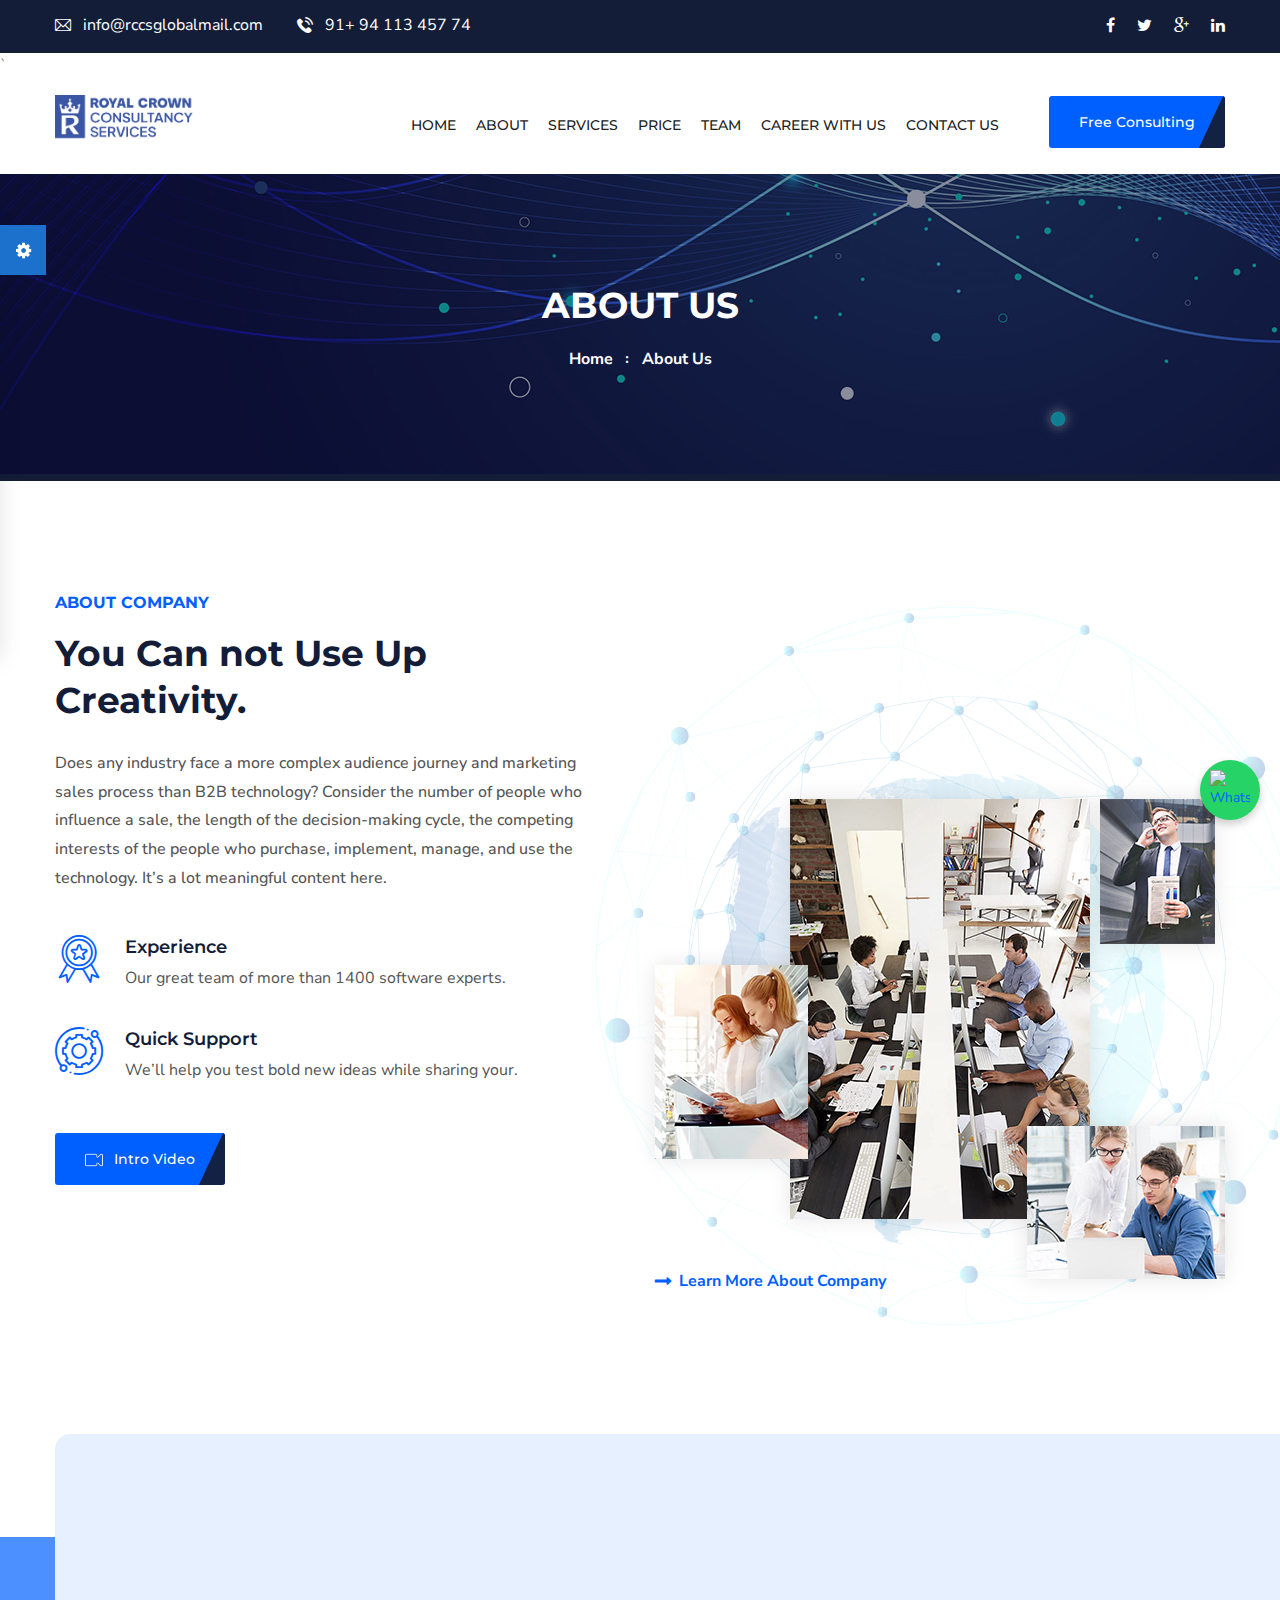
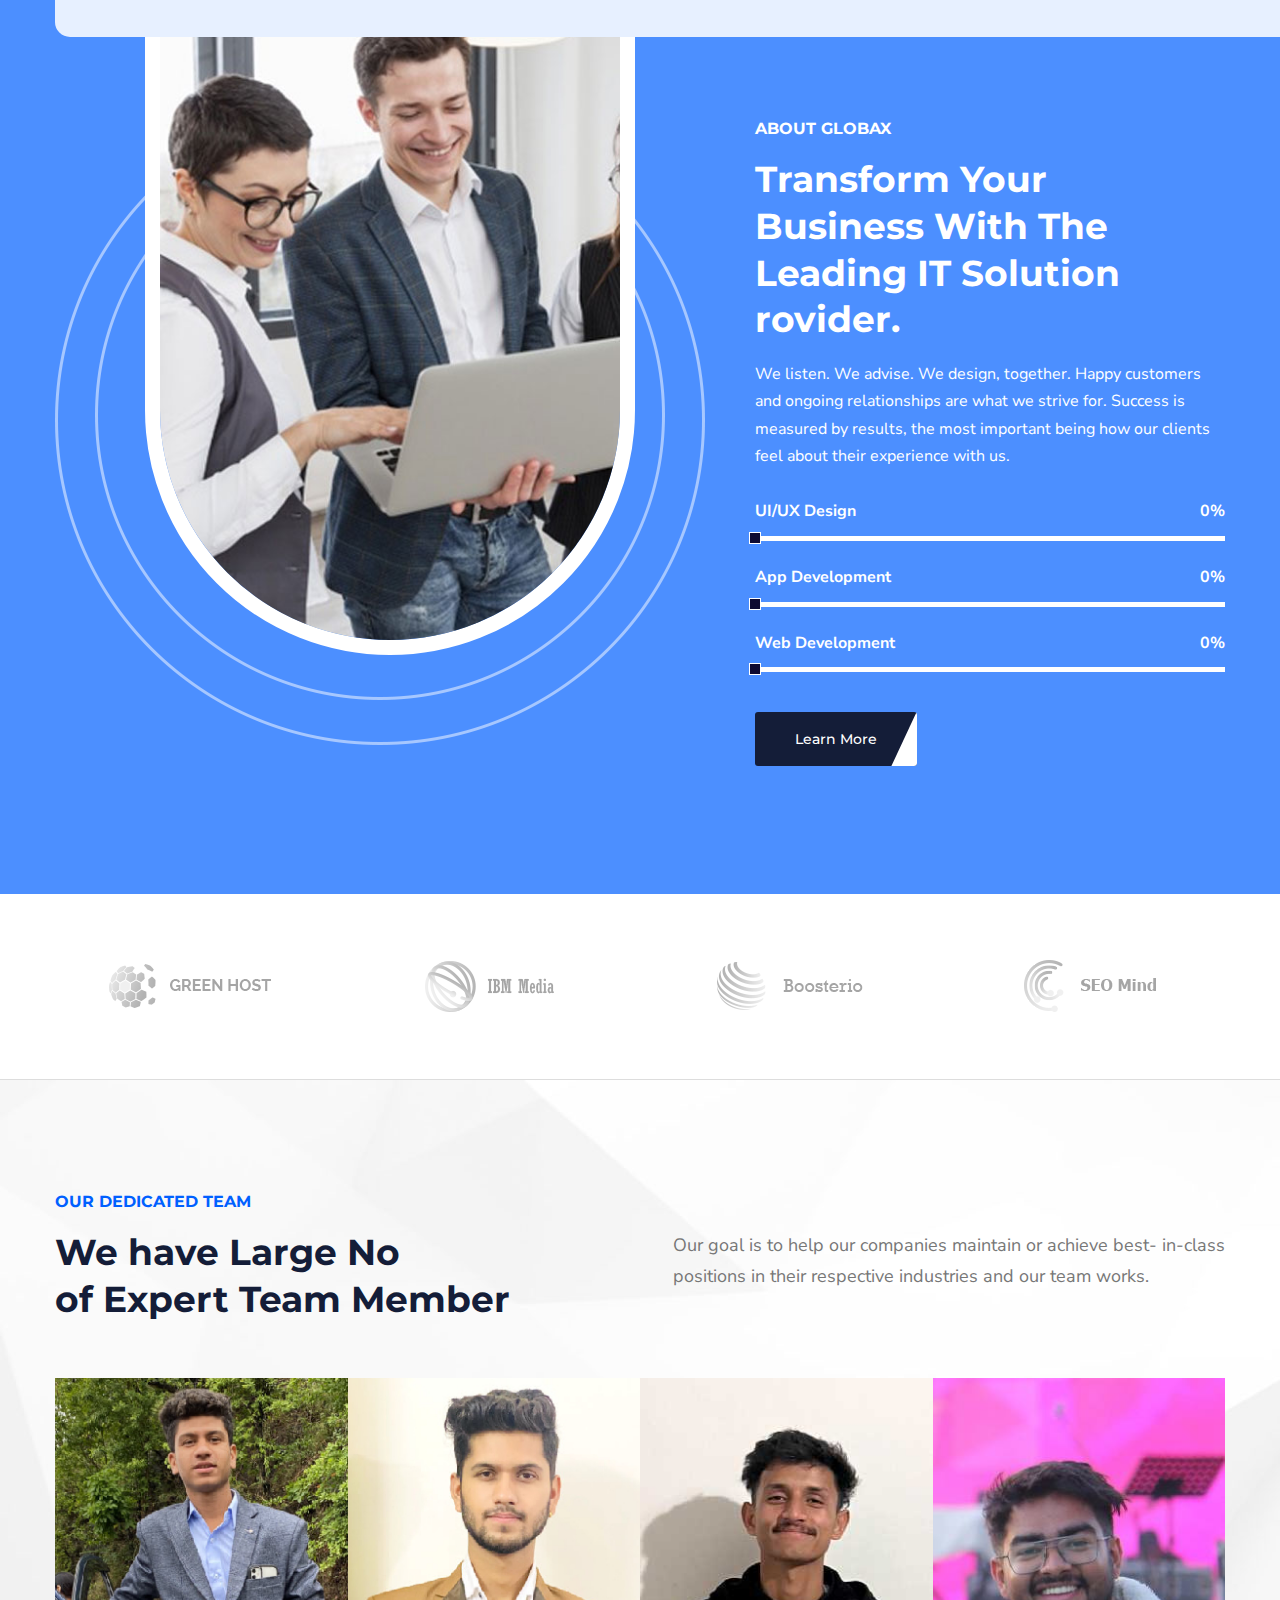
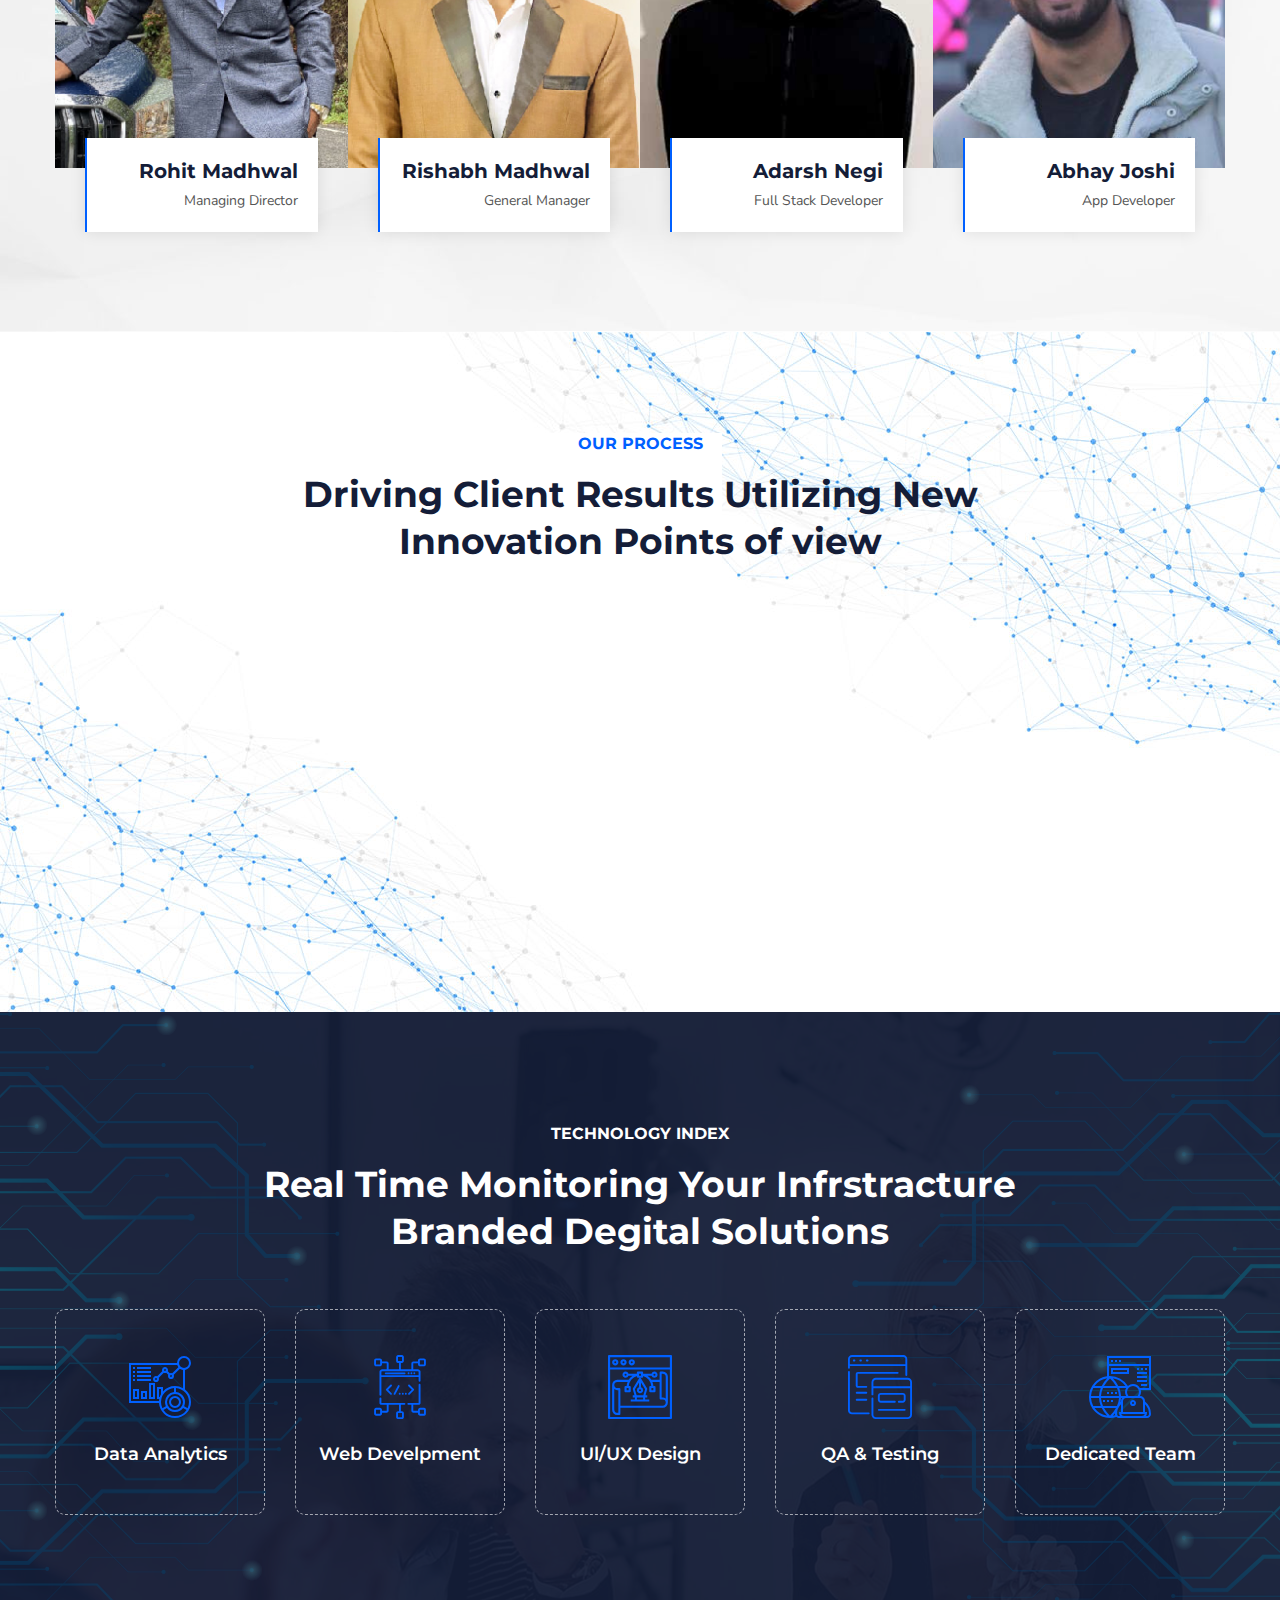
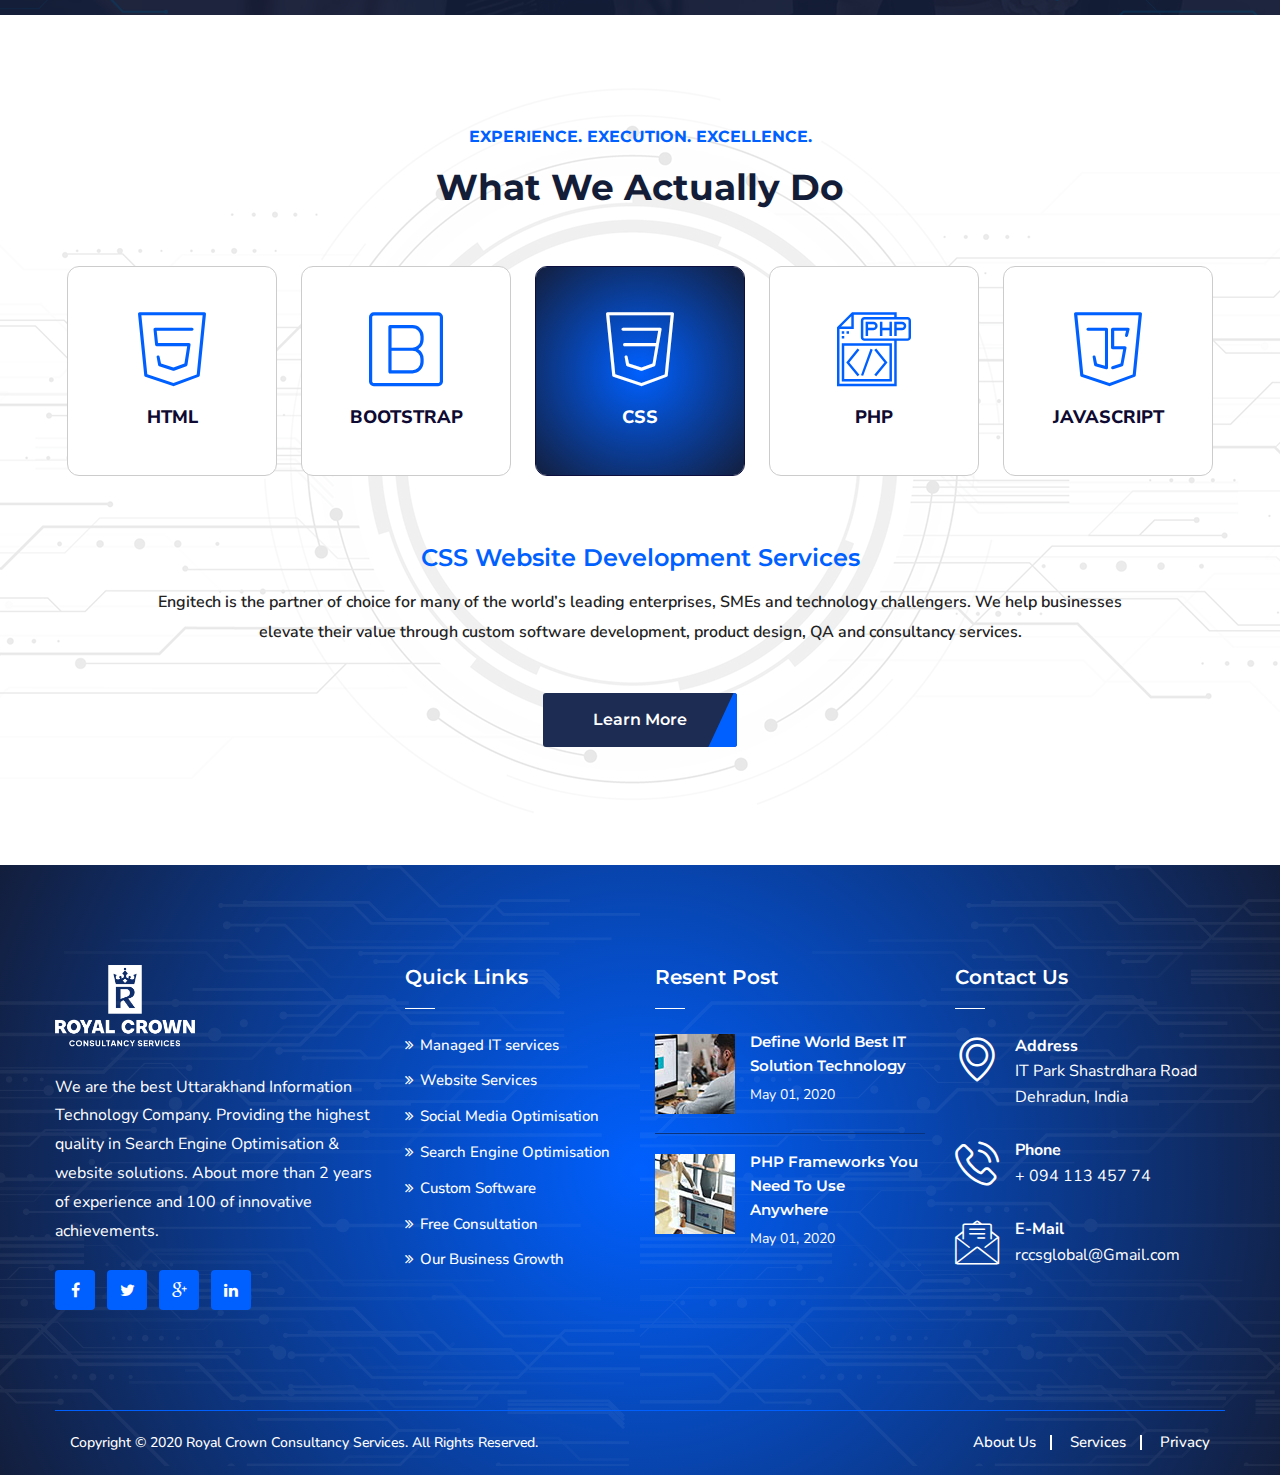
==== commit fd22b30e: "commit" ====
--- a/about.html
+++ b/about.html
@@ -62,7 +62,7 @@
 					
                 </div>
             </div>
-        </div>
+        </div>`
 		
 		<!--Header-Upper-->
         <div class="header-upper">
